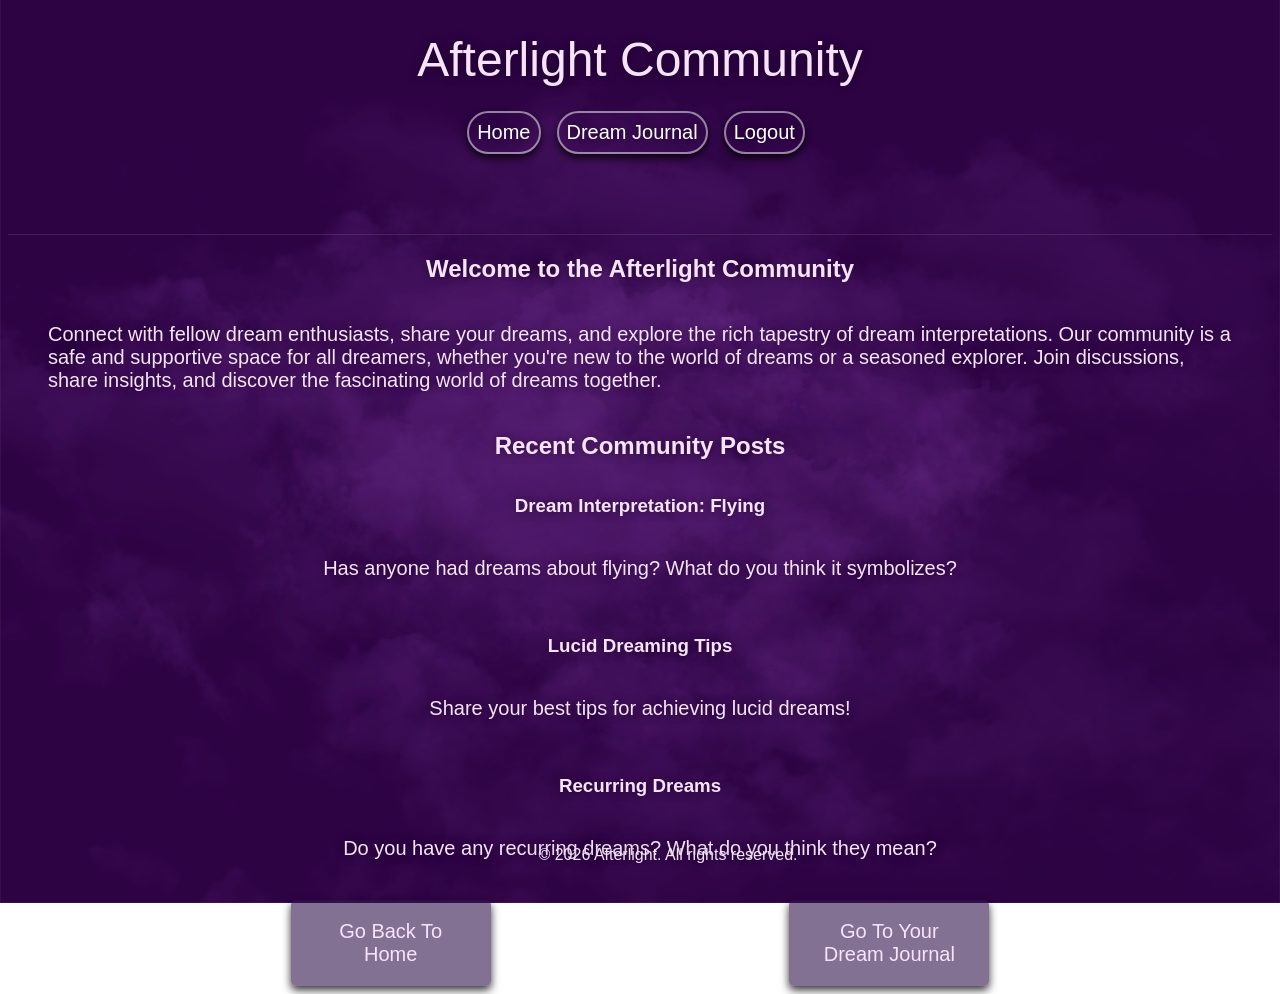
==== community-page.html @ e8e07919 "Changes to be committed: 	new file:   Assets/images/Logo2.png 	new file:   Assets/images/logo.png 	n" ====
<!DOCTYPE html>
<html lang="en">

<head>
    <meta charset="UTF-8">
    <meta name="viewport" content="width=device-width, initial-scale=1.0">
    <link rel="stylesheet" href="style.css">
    <title>Afterlight Community</title>
</head>

<body>
    <header>Afterlight Community
        <nav>
            <ul>
                <li><a href="user-page.html">Home</a></li>
                <li><a href="dream-journal.html">Dream Journal</a></li>
                <li><a href="index.html">Logout</a></li>
            </ul>
        </nav>
    </header>
    <main>
        <section id="communitySection">
            <h1>Welcome to the Afterlight Community</h1>
            <p class="community">Connect with fellow dream enthusiasts, share your dreams, and explore the rich tapestry
                of dream interpretations. Our community is a safe and supportive space for all dreamers, whether you're
                new to the world of dreams or a seasoned explorer. Join discussions, share insights, and discover the
                fascinating world of dreams together.</p>
        </section>
        <section id="communityPosts">
            <h2>Recent Community Posts</h2>
            <div class="entry">
                <h3>Dream Interpretation: Flying</h3>
                <p class="post">Has anyone had dreams about flying? What do you think it symbolizes?</p>
            </div>
            <div class="entry">
                <h3>Lucid Dreaming Tips</h3>
                <p class="post">Share your best tips for achieving lucid dreams!</p>
            </div>
            <div class="entry">
                <h3>Recurring Dreams</h3>
                <p class="post">Do you have any recurring dreams? What do you think they mean?</p>
            </div>
            <div class="buttonContainer">
                <button class="welcomeButton" onclick="window.location.href='user-page.html'"> Go Back To Home</button>
                <button class="welcomeButton" onclick="window.location.href='dream-journal.html'">Go To Your Dream
                    Journal</button>

            </div>
    </main>
    <footer>
        <p>&copy; 2026 Afterlight. All rights reserved.</p>
    </footer>
    <script src="script.js"></script>
</body>

</html>
---- style.css ----
body {
    background-image: url('Assets/images/BG.png');
    background-repeat: no-repeat;
    background-size: cover;
    background-position: center;
    background-attachment: fixed;
}

/* Header and primary navigation */

header {
    flex-direction: column;
    width: 100vw;
    max-width: 100%;
    box-sizing: border-box;
    display: flex;
    justify-content: center;
    padding: 1.5rem 1rem;
    border-bottom: 1px solid rgba(255, 255, 255, 0.1);
    font-family: Poppins, sans-serif;
    font-size: 3rem;
    color: #f8e2fc;
    text-shadow: 0 0 10px rgba(0, 0, 0, 0.5);
    text-align: center;
}

nav ul {
    list-style: none;
    display: flex;
    flex-wrap: wrap;
    justify-content: center;
    align-items: center;
    margin-top: 1rem;
    margin-right: 3rem;
}

nav ul li {
    margin: .5rem;
}

nav ul li a {
    color: rgb(255, 255, 255);
    text-decoration: none;
    padding: .5rem;
    font-size: 1.25rem;
    border: 2px solid rgba(255, 255, 255, 0.5);
    border-radius: 90px;
    box-shadow: 0 4px 8px rgba(0, 0, 0, 0.8);
}

nav ul li:hover {
    transform: scale(1.1);
    transition: 0.5s ease;
}

h1,
h2 {
    color: #f8e2fc;
    font-family: Poppins, sans-serif;
    text-shadow: 0 0 10px rgba(0, 0, 0, 0.5);
    align-items: center;
    display: flex;
    justify-content: center;
}

.intro,
.featureList,
.join,
.welcome,
.community,
.post {
    color: #f8e2fc;
    font-family: Inter, sans-serif;
    text-shadow: 0 0 10px rgba(0, 0, 0, 0.5);
    align-items: center;
    display: flex;
    justify-content: center;
    padding: 20px;
    font-size: 1.25rem;
    margin: 20px;
    list-style: none;
}

.communityPosts {
    display: flex;
    flex-direction: column;
    align-items: center;
    justify-content: center;
    gap: 20px;
}

h3 {
    color: #f8e2fc;
    font-family: Inter, sans-serif;
    text-shadow: 0 0 10px rgba(0, 0, 0, 0.5);
    align-items: center;
    display: flex;
    justify-content: center;
    padding-top: 15px;
}

a {
    justify-content: center;
    display: flex;
    text-decoration: none;
    color: #f8e2fc;
    font-size: 1.25rem;
    border: 2px solid rgba(255, 255, 255, 0.5);
    border-radius: 90px;
    padding: .5rem;
    box-shadow: 0 4px 8px rgba(0, 0, 0, 0.8);
}

.joinButton {
    display: flex;
    justify-self: center;
    width: 200px;
    background-color: rgba(49, 19, 76, 0.6);
    color: #f8e2fc;
    border: none;
    padding: 20px 20px;
    font-size: 1.25rem;
    border-radius: 5px;
    cursor: pointer;
    box-shadow: 0 4px 8px rgba(0, 0, 0, 0.8);
}

.buttonContainer {
    display: flex;
    justify-content: space-evenly;
    gap: 1rem;

}

.welcomeButton {
    display: flex;
    justify-self: center;
    width: 200px;
    background-color: rgba(49, 19, 76, 0.6);
    color: #f8e2fc;
    border: none;
    padding: 20px 20px;
    font-size: 1.25rem;
    border-radius: 5px;
    cursor: pointer;
    box-shadow: 0 4px 8px rgba(0, 0, 0, 0.8);
}

form {
    display: flex;
    flex-direction: column;
    align-items: center;
    justify-content: center;
    padding: 20px;
}

label {
    color: #f8e2fc;
    font-family: Inter, sans-serif;
    text-shadow: 0 0 10px rgba(0, 0, 0, 0.5);
    margin-bottom: 10px;
    margin-top: 10px;
}

#dreamTitle {
    background-color: rgba(49, 19, 76, 0.6);
    color: #f8e2fc;
    font-family: Inter, sans-serif;
    text-shadow: 0 0 10px rgba(0, 0, 0, 0.5);
    align-items: center;
    display: flex;
    justify-content: center;
    padding: 20px;
    font-size: 1.25rem;
}

textarea {
    background-color: rgba(49, 19, 76, 0.6);
    color: #f8e2fc;
    font-family: Inter, sans-serif;
    text-shadow: 0 0 10px rgba(0, 0, 0, 0.5);
    align-items: center;
    display: flex;
    justify-content: center;
    padding: 20px;
    font-size: 1.25rem;
    width: 100%;
    max-width: 500px;
    height: 200px;
}

input::placeholder {
    color: #ffffff;
}

textarea::placeholder {
    color: #ffffff;
}

input {
    background-color: rgba(140, 40, 200, 0.6);
    padding: 10px;
    margin-bottom: 20px;
    border: none;
    border-radius: 5px;
    width: 300px;
    box-shadow: 0 4px 8px rgba(0, 0, 0, 0.8);
}

button[type="submit"] {
    background-color: rgba(49, 19, 76, 0.6);
    color: #f8e2fc;
    border: none;
    padding: 20px 20px;
    font-size: 1.25rem;
    border-radius: 5px;
    cursor: pointer;
    box-shadow: 0 4px 8px rgba(0, 0, 0, 0.8);
}

button {
    background-color: rgba(49, 19, 76, 0.6);
    color: #f8e2fc;
    border: none;
    padding: 20px 20px;
    font-size: 1.25rem;
    border-radius: 5px;
    cursor: pointer;
    box-shadow: 0 4px 8px rgba(0, 0, 0, 0.8);
}

footer {
    text-align: center;
    padding: 20px;
    color: #f8e2fc;
    font-family: Inter, sans-serif;
    text-shadow: 0 0 10px rgba(0, 0, 0, 0.5);
    position: fixed;
    bottom: 0;
    width: 100%;

}


@media screen and (max-width: 600px) {

    header {
        flex-direction: column;
        align-items: center;
        text-align: center;
    }

    nav ul {
        flex-direction: column;
        align-items: center;
        text-align: center;
    }


    h1,
    h2,
    h3,
    .intro,
    .featureList,
    .join,
    .welcome,
    .community,
    .post {
        flex-direction: column;
        align-items: center;
        text-align: center;

    }

    .featureList li {
        flex-direction: column;
        align-items: center;
        text-align: center;
        margin-top: 1rem;
        justify-content: space-evenly;
        margin-bottom: 15px;
        padding: 15px;
    }

    footer {
        position: relative;
    }

    form {
        width: 100%;
        padding: 10px;
    }

    button {
        width: 100%;
        max-width: none;
    }

    textarea {
        display: flex;
        justify-content: center;
        padding: 10px;
        width: 90%;
        max-width: none;
    }
}
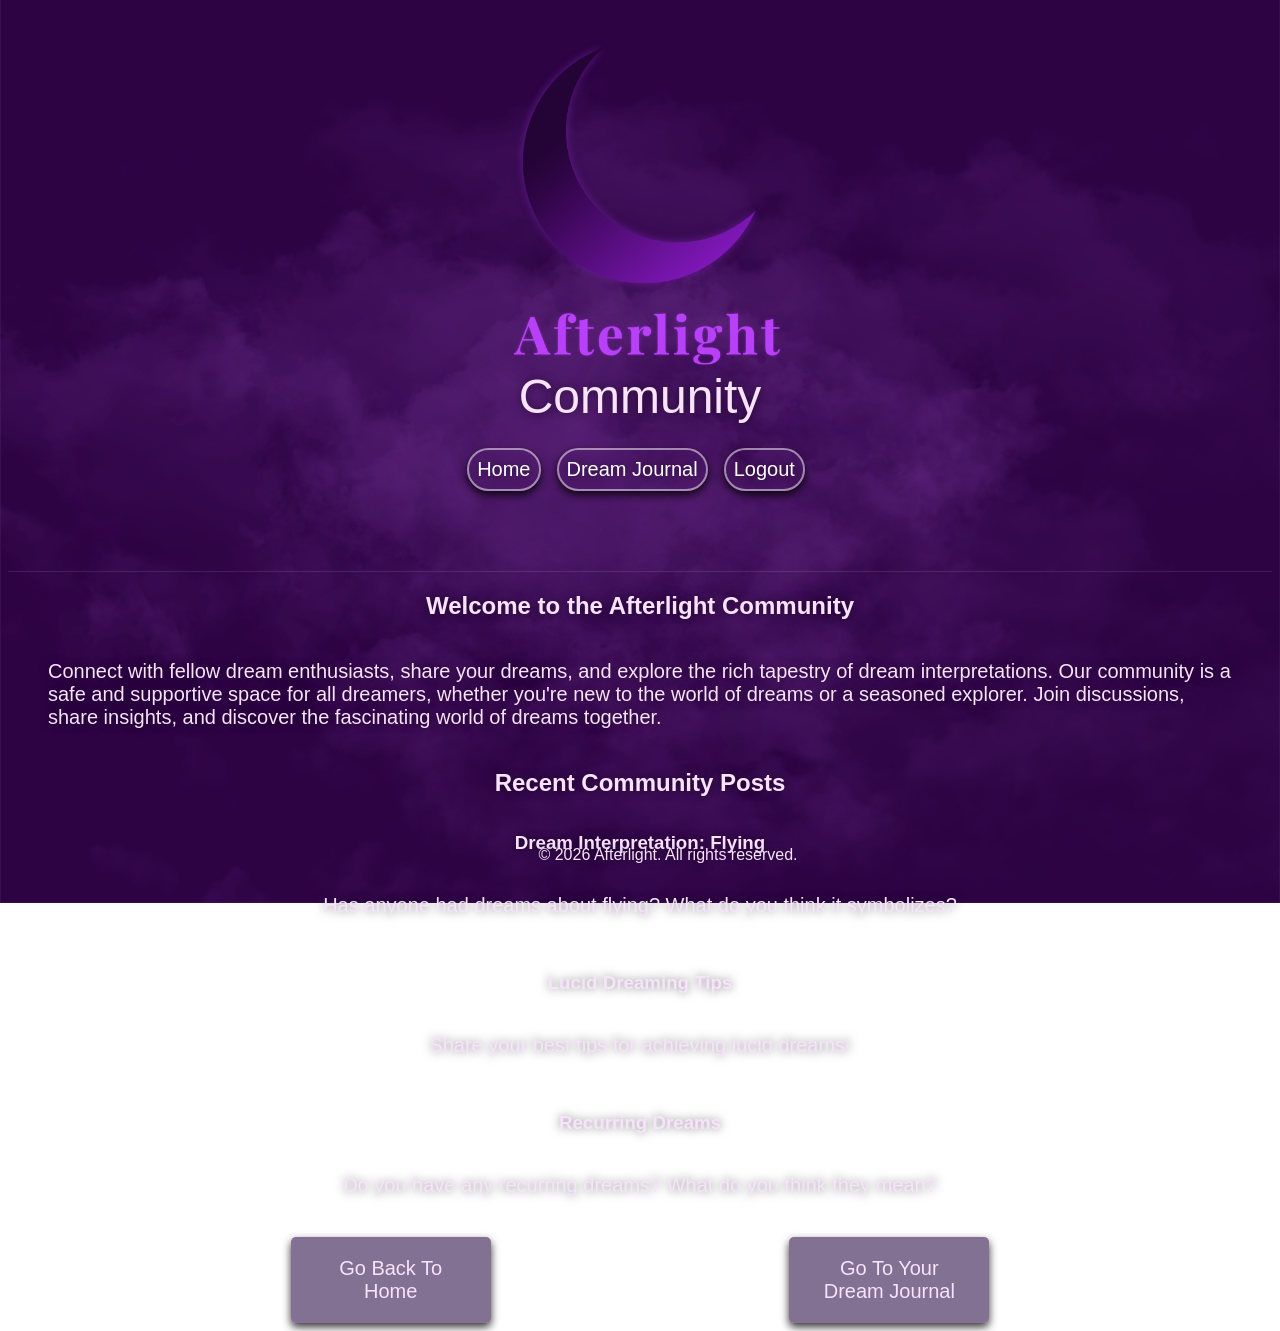
==== commit 636e9254: "Changes to be committed: 	modified:   community-page.html 	modified:   dream-journal.html 	modified:" ====
--- a/community-page.html
+++ b/community-page.html
@@ -9,7 +9,7 @@
 </head>
 
 <body>
-    <header>Afterlight Community
+    <header><span><img src="Assets\images\logo.png"></span>Community
         <nav>
             <ul>
                 <li><a href="user-page.html">Home</a></li>
--- a/style.css
+++ b/style.css
@@ -241,6 +241,17 @@
 
 }
 
+img {
+    width: 300px;
+    height: auto;
+
+}
+
+span {
+    display: flex;
+    justify-content: center;
+    align-items: center;
+}
 
 @media screen and (max-width: 600px) {
 
@@ -303,4 +314,10 @@
         width: 90%;
         max-width: none;
     }
+
+    span {
+        display: flex;
+        justify-content: center;
+        align-items: center;
+    }
 }
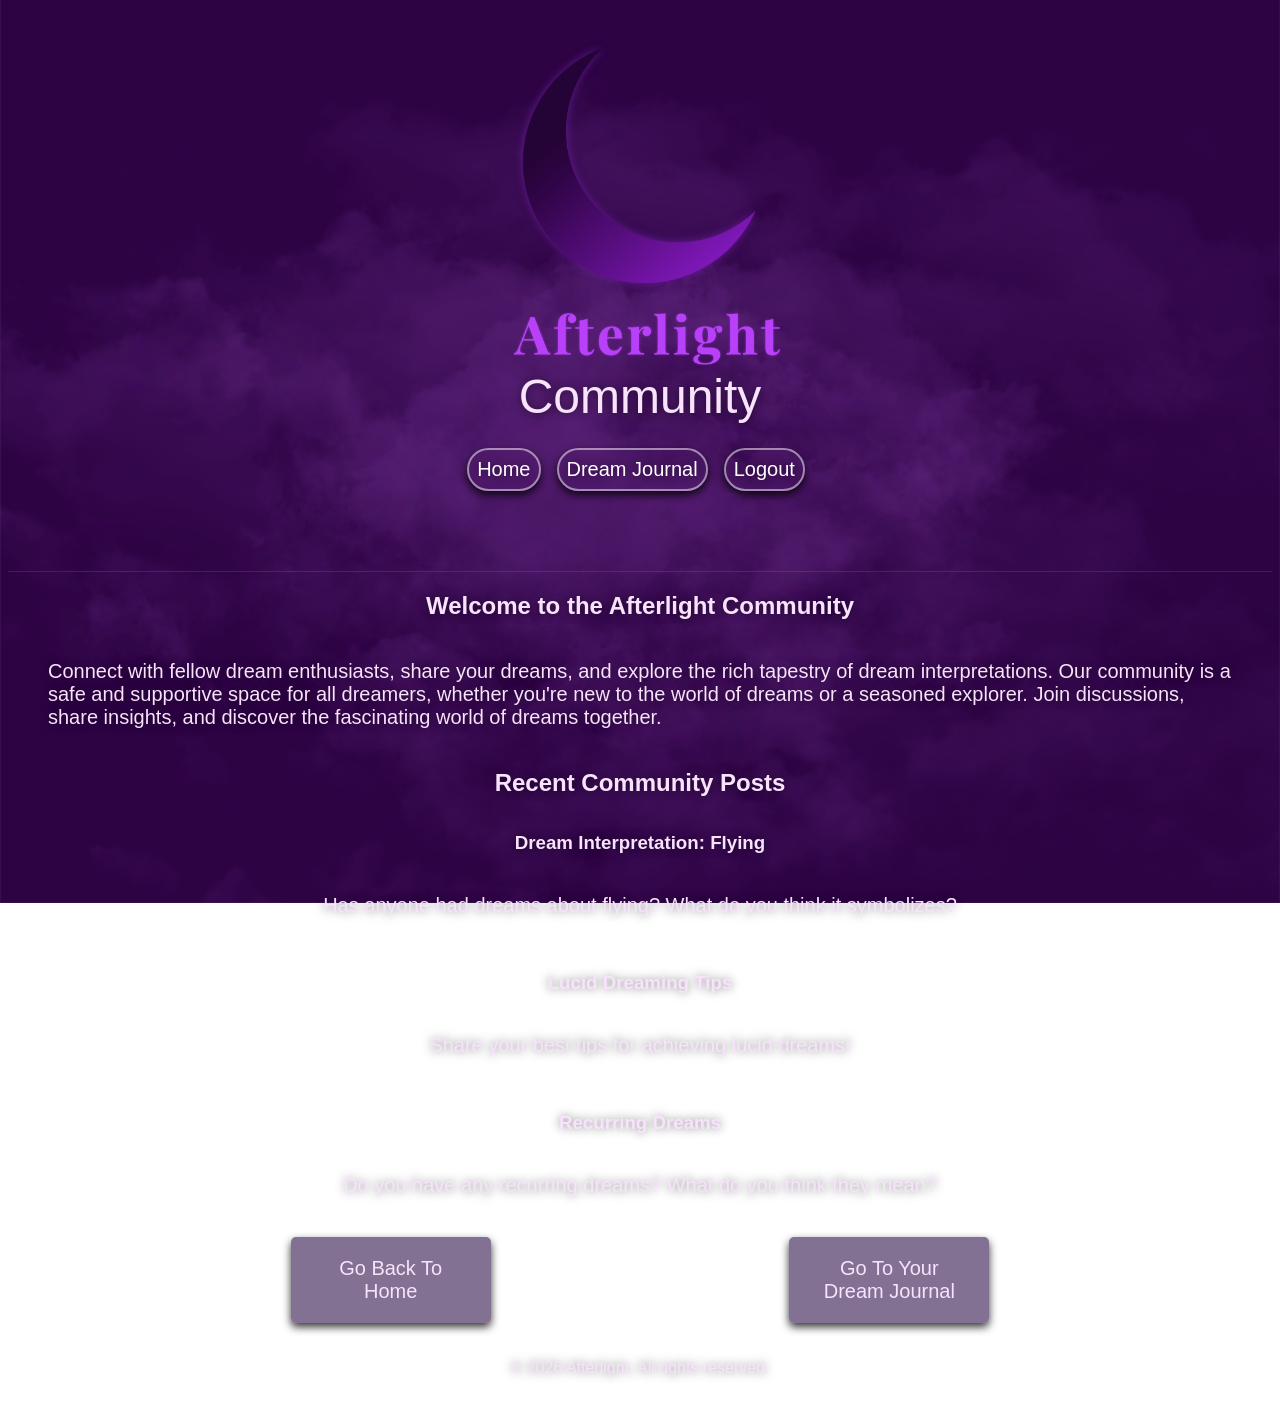
==== commit 08d44e90: "Changes to be committed: 	modified:   community-page.html 	modified:   dream-journal.html 	modified:" ====
--- a/community-page.html
+++ b/community-page.html
@@ -9,6 +9,7 @@
 </head>
 
 <body>
+    <!-- Header -->
     <header><span><img src="Assets\images\logo.png"></span>Community
         <nav>
             <ul>
@@ -18,7 +19,10 @@
             </ul>
         </nav>
     </header>
+
+    <!-- Main Content -->
     <main>
+        <!-- Community Intro -->
         <section id="communitySection">
             <h1>Welcome to the Afterlight Community</h1>
             <p class="community">Connect with fellow dream enthusiasts, share your dreams, and explore the rich tapestry
@@ -26,6 +30,8 @@
                 new to the world of dreams or a seasoned explorer. Join discussions, share insights, and discover the
                 fascinating world of dreams together.</p>
         </section>
+
+        <!-- Recent Community Posts -->
         <section id="communityPosts">
             <h2>Recent Community Posts</h2>
             <div class="entry">
@@ -47,9 +53,13 @@
 
             </div>
     </main>
+
+    <!-- Footer -->
     <footer>
         <p>&copy; 2026 Afterlight. All rights reserved.</p>
     </footer>
+
+    <!-- Scripts -->
     <script src="script.js"></script>
 </body>
 
--- a/style.css
+++ b/style.css
@@ -1,4 +1,12 @@
+/* Global Styles */
+html {
+    /* Enables smooth scrolling for in-page anchor links. */
+    scroll-behavior: smooth;
+}
+
+/* Background and overall layout */
 body {
+    /* Full-page fixed background image for an immersive look. */
     background-image: url('Assets/images/BG.png');
     background-repeat: no-repeat;
     background-size: cover;
@@ -6,10 +14,12 @@
     background-attachment: fixed;
 }
 
-/* Header and primary navigation */
+/* Header */
 
 header {
+    /* Stacks title and nav vertically in the header area. */
     flex-direction: column;
+    /* Keeps header spanning viewport width without overflow. */
     width: 100vw;
     max-width: 100%;
     box-sizing: border-box;
@@ -24,7 +34,9 @@
     text-align: center;
 }
 
+/* Navigation */
 nav ul {
+    /* Horizontal nav that wraps on smaller widths. */
     list-style: none;
     display: flex;
     flex-wrap: wrap;
@@ -35,10 +47,12 @@
 }
 
 nav ul li {
+    /* Space between nav items. */
     margin: .5rem;
 }
 
 nav ul li a {
+    /* Pill-style nav links with subtle border and shadow. */
     color: rgb(255, 255, 255);
     text-decoration: none;
     padding: .5rem;
@@ -49,12 +63,15 @@
 }
 
 nav ul li:hover {
+    /* Slight enlargement on hover for feedback. */
     transform: scale(1.1);
     transition: 0.5s ease;
 }
 
+/* Main Content */
 h1,
 h2 {
+    /* Shared heading style and centered alignment. */
     color: #f8e2fc;
     font-family: Poppins, sans-serif;
     text-shadow: 0 0 10px rgba(0, 0, 0, 0.5);
@@ -69,6 +86,7 @@
 .welcome,
 .community,
 .post {
+    /* Shared body-text styling for primary content sections. */
     color: #f8e2fc;
     font-family: Inter, sans-serif;
     text-shadow: 0 0 10px rgba(0, 0, 0, 0.5);
@@ -82,6 +100,7 @@
 }
 
 .communityPosts {
+    /* Vertical stack for community posts with consistent spacing. */
     display: flex;
     flex-direction: column;
     align-items: center;
@@ -90,6 +109,7 @@
 }
 
 h3 {
+    /* Subheading style matching the site palette. */
     color: #f8e2fc;
     font-family: Inter, sans-serif;
     text-shadow: 0 0 10px rgba(0, 0, 0, 0.5);
@@ -100,6 +120,7 @@
 }
 
 a {
+    /* Global anchor style used as bordered action links. */
     justify-content: center;
     display: flex;
     text-decoration: none;
@@ -111,7 +132,9 @@
     box-shadow: 0 4px 8px rgba(0, 0, 0, 0.8);
 }
 
+/* Buttons */
 .joinButton {
+    /* Primary join call-to-action button. */
     display: flex;
     justify-self: center;
     width: 200px;
@@ -126,6 +149,7 @@
 }
 
 .buttonContainer {
+    /* Evenly spaced button row container. */
     display: flex;
     justify-content: space-evenly;
     gap: 1rem;
@@ -133,6 +157,7 @@
 }
 
 .welcomeButton {
+    /* Secondary welcome page call-to-action button. */
     display: flex;
     justify-self: center;
     width: 200px;
@@ -146,7 +171,9 @@
     box-shadow: 0 4px 8px rgba(0, 0, 0, 0.8);
 }
 
+/* Forms */
 form {
+    /* Centers form controls in a vertical flow. */
     display: flex;
     flex-direction: column;
     align-items: center;
@@ -155,6 +182,7 @@
 }
 
 label {
+    /* Readable labels with spacing around inputs. */
     color: #f8e2fc;
     font-family: Inter, sans-serif;
     text-shadow: 0 0 10px rgba(0, 0, 0, 0.5);
@@ -163,6 +191,7 @@
 }
 
 #dreamTitle {
+    /* Styled title input for dream entries. */
     background-color: rgba(49, 19, 76, 0.6);
     color: #f8e2fc;
     font-family: Inter, sans-serif;
@@ -175,6 +204,7 @@
 }
 
 textarea {
+    /* Main dream content field with responsive max width. */
     background-color: rgba(49, 19, 76, 0.6);
     color: #f8e2fc;
     font-family: Inter, sans-serif;
@@ -190,14 +220,17 @@
 }
 
 input::placeholder {
+    /* Keeps input placeholder text high-contrast. */
     color: #ffffff;
 }
 
 textarea::placeholder {
+    /* Keeps textarea placeholder text high-contrast. */
     color: #ffffff;
 }
 
 input {
+    /* Base input style for text-like controls. */
     background-color: rgba(140, 40, 200, 0.6);
     padding: 10px;
     margin-bottom: 20px;
@@ -208,6 +241,7 @@
 }
 
 button[type="submit"] {
+    /* Submit-specific button style in forms. */
     background-color: rgba(49, 19, 76, 0.6);
     color: #f8e2fc;
     border: none;
@@ -219,6 +253,7 @@
 }
 
 button {
+    /* Generic button fallback style. */
     background-color: rgba(49, 19, 76, 0.6);
     color: #f8e2fc;
     border: none;
@@ -229,39 +264,64 @@
     box-shadow: 0 4px 8px rgba(0, 0, 0, 0.8);
 }
 
+#dreamList {
+    /* Removes bullets and applies shared list typography. */
+    list-style: none;
+    padding: 0;
+    margin: 0;
+    color: #f8e2fc;
+    font-family: Inter, sans-serif;
+}
+
+#dreamList li {
+    /* Individual saved dream entry card. */
+    padding: 10px;
+    margin: 10px 0;
+    background-color: rgba(140, 40, 200, 0.3);
+    border-radius: 5px;
+}
+
+#dreamList li:hover {
+    /* Darkens card slightly on hover. */
+    background-color: rgba(140, 40, 200, 0.6);
+}
+
+
 footer {
+    /* Centered footer text treatment. */
     text-align: center;
     padding: 20px;
     color: #f8e2fc;
     font-family: Inter, sans-serif;
     text-shadow: 0 0 10px rgba(0, 0, 0, 0.5);
-    position: fixed;
-    bottom: 0;
-    width: 100%;
-
 }
 
 img {
+    /* Default image sizing across pages. */
     width: 300px;
     height: auto;
 
 }
 
 span {
+    /* Utility centering for inline wrapper content. */
     display: flex;
     justify-content: center;
     align-items: center;
 }
 
 @media screen and (max-width: 600px) {
+    /* Mobile layout adjustments for small screens. */
 
     header {
+        /* Keeps header content centered on mobile. */
         flex-direction: column;
         align-items: center;
         text-align: center;
     }
 
     nav ul {
+        /* Stacks nav links vertically on mobile. */
         flex-direction: column;
         align-items: center;
         text-align: center;
@@ -277,6 +337,7 @@
     .welcome,
     .community,
     .post {
+        /* Centers and stacks key text sections on mobile. */
         flex-direction: column;
         align-items: center;
         text-align: center;
@@ -284,6 +345,7 @@
     }
 
     .featureList li {
+        /* Improves spacing/readability for feature bullets on mobile. */
         flex-direction: column;
         align-items: center;
         text-align: center;
@@ -294,20 +356,24 @@
     }
 
     footer {
+        /* Preserves natural document flow in mobile layout. */
         position: relative;
     }
 
     form {
+        /* Allows form to use full available width on mobile. */
         width: 100%;
         padding: 10px;
     }
 
     button {
+        /* Makes buttons easier to tap on small screens. */
         width: 100%;
         max-width: none;
     }
 
     textarea {
+        /* Expands textarea width while keeping side breathing room. */
         display: flex;
         justify-content: center;
         padding: 10px;
@@ -316,8 +382,14 @@
     }
 
     span {
+        /* Maintains centered utility alignment on mobile. */
         display: flex;
         justify-content: center;
         align-items: center;
     }
+
+    .joinButton {
+        /* Keeps join button centered in mobile flow. */
+        justify-self: center;
+    }
 }
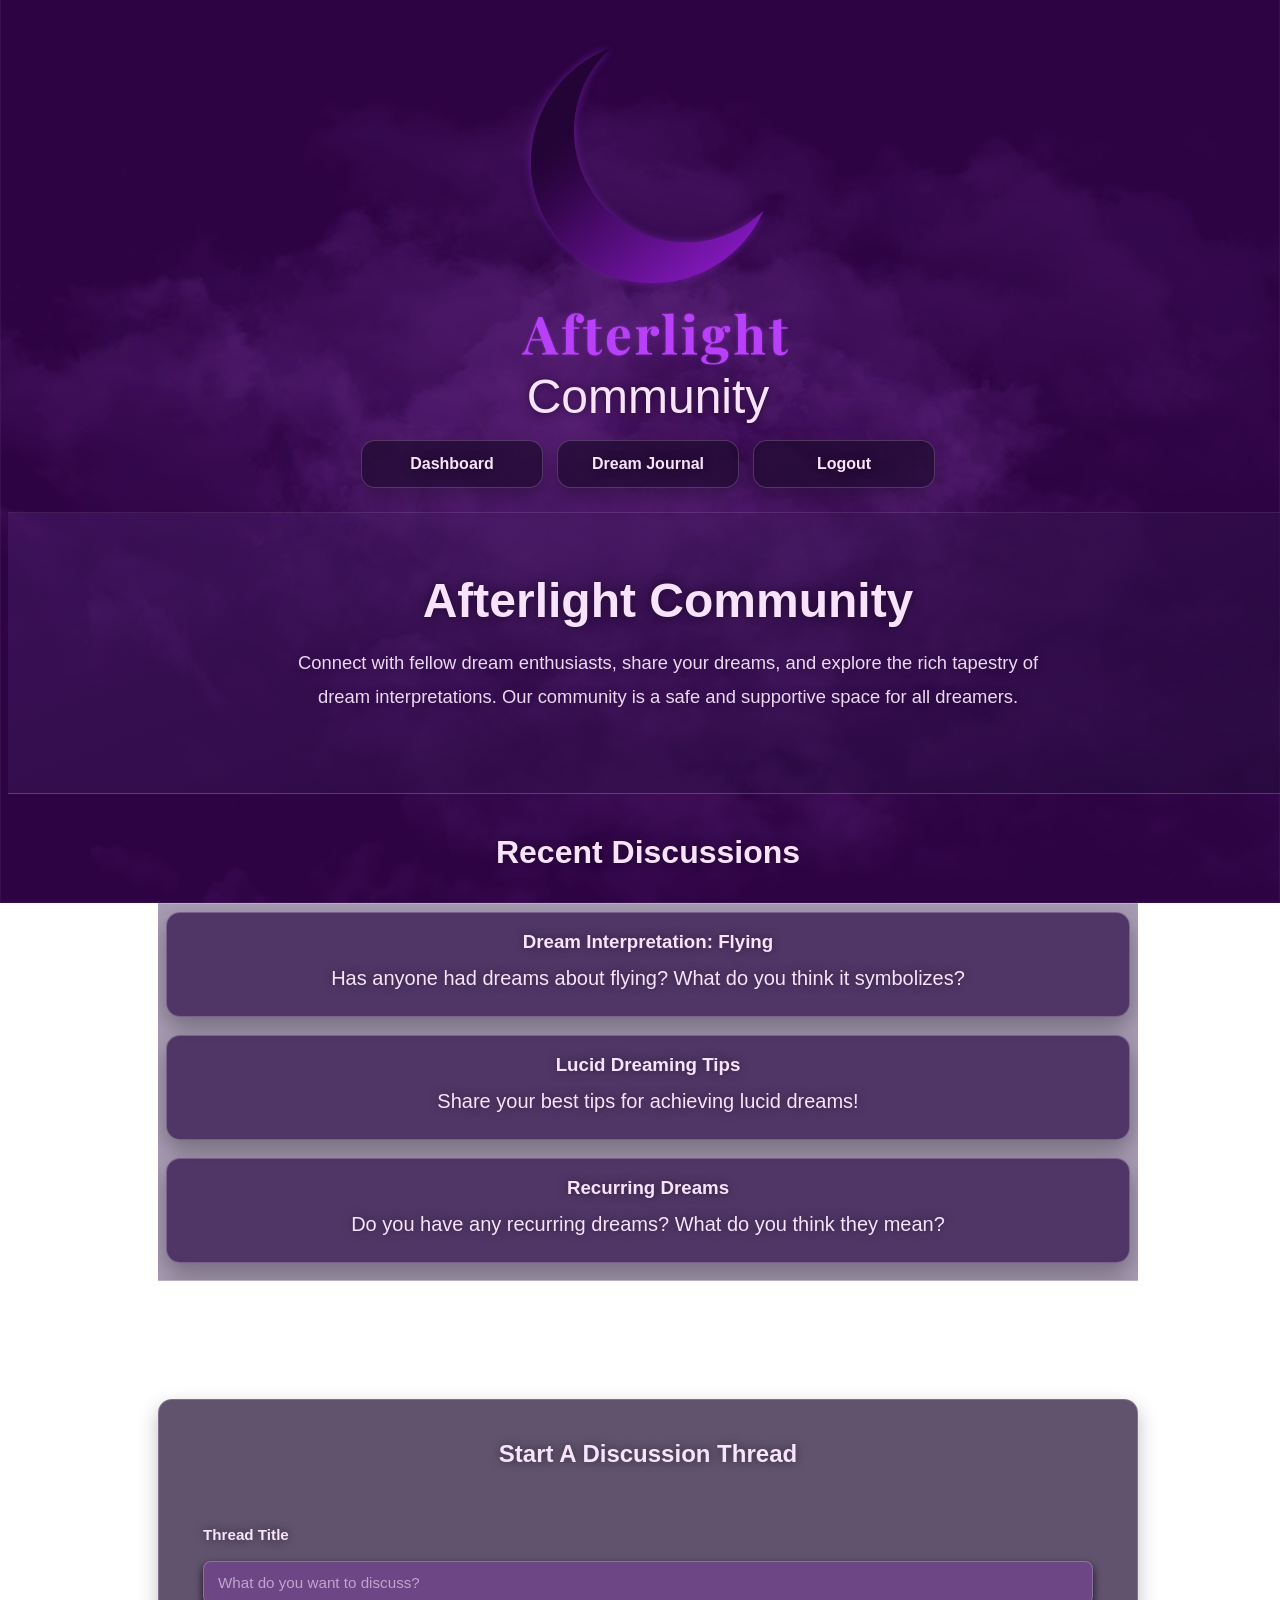
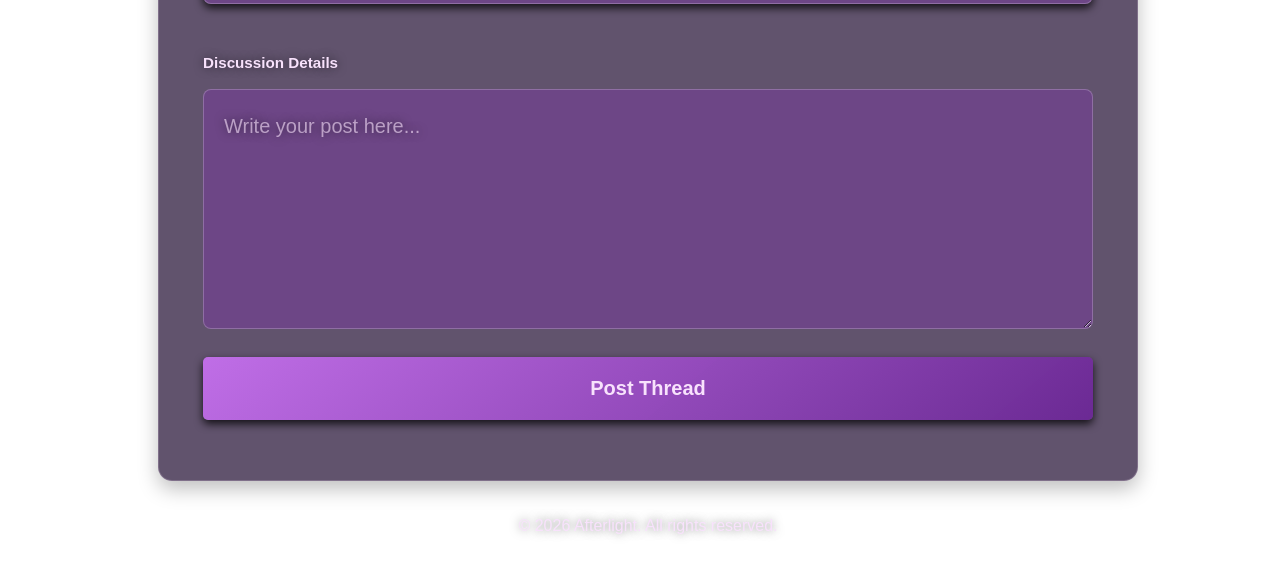
==== commit 83de376d: "Changes to be committed: 	modified:   community-page.html 	modified:   dream-journal.html 	modified:" ====
--- a/community-page.html
+++ b/community-page.html
@@ -5,15 +5,15 @@
     <meta charset="UTF-8">
     <meta name="viewport" content="width=device-width, initial-scale=1.0">
     <link rel="stylesheet" href="style.css">
-    <title>Afterlight Community</title>
+    <title>Community - Afterlight</title>
 </head>
 
-<body>
+<body class="communityPage">
     <!-- Header -->
     <header><span><img src="Assets\images\logo.png"></span>Community
         <nav>
             <ul>
-                <li><a href="user-page.html">Home</a></li>
+                <li><a href="user-page.html">Dashboard</a></li>
                 <li><a href="dream-journal.html">Dream Journal</a></li>
                 <li><a href="index.html">Logout</a></li>
             </ul>
@@ -21,37 +21,103 @@
     </header>
 
     <!-- Main Content -->
-    <main>
+    <main class="communityPage">
         <!-- Community Intro -->
-        <section id="communitySection">
-            <h1>Welcome to the Afterlight Community</h1>
-            <p class="community">Connect with fellow dream enthusiasts, share your dreams, and explore the rich tapestry
-                of dream interpretations. Our community is a safe and supportive space for all dreamers, whether you're
-                new to the world of dreams or a seasoned explorer. Join discussions, share insights, and discover the
-                fascinating world of dreams together.</p>
+        <section id="communitySection" class="communityHero">
+            <div class="communityContent">
+                <h1>Afterlight Community</h1>
+                <p class="communityLead">Connect with fellow dream enthusiasts, share your dreams, and explore the rich
+                    tapestry of dream interpretations. Our community is a safe and supportive space for all dreamers.
+                </p>
+            </div>
         </section>
 
         <!-- Recent Community Posts -->
-        <section id="communityPosts">
-            <h2>Recent Community Posts</h2>
-            <div class="entry">
-                <h3>Dream Interpretation: Flying</h3>
-                <p class="post">Has anyone had dreams about flying? What do you think it symbolizes?</p>
+        <section id="communityPosts" class="communityFeed">
+            <h2>Recent Discussions</h2>
+            <div class="communityTicker" aria-label="Recent community posts ticker">
+                <div class="communityTrack">
+                    <div class="entry">
+                        <h3>Dream Interpretation: Flying</h3>
+                        <p class="post">Has anyone had dreams about flying? What do you think it symbolizes?</p>
+                    </div>
+                    <div class="entry">
+                        <h3>Lucid Dreaming Tips</h3>
+                        <p class="post">Share your best tips for achieving lucid dreams!</p>
+                    </div>
+                    <div class="entry">
+                        <h3>Recurring Dreams</h3>
+                        <p class="post">Do you have any recurring dreams? What do you think they mean?</p>
+                    </div>
+                    <div class="entry">
+                        <h3>Nightmare Patterns</h3>
+                        <p class="post">I keep dreaming about missing a train before big deadlines. Anyone else get
+                            this?</p>
+                    </div>
+                    <div class="entry">
+                        <h3>Dream Symbol: Ocean</h3>
+                        <p class="post">What does it mean when the ocean is calm in one dream and stormy in the next?
+                        </p>
+                    </div>
+                    <div class="entry">
+                        <h3>Best Bedtime Routine</h3>
+                        <p class="post">Reading for 20 minutes before sleep has made my dreams way more vivid lately.
+                        </p>
+                    </div>
+
+                    <div class="entry" aria-hidden="true">
+                        <h3>Dream Interpretation: Flying</h3>
+                        <p class="post">Has anyone had dreams about flying? What do you think it symbolizes?</p>
+                    </div>
+                    <div class="entry" aria-hidden="true">
+                        <h3>Lucid Dreaming Tips</h3>
+                        <p class="post">Share your best tips for achieving lucid dreams!</p>
+                    </div>
+                    <div class="entry" aria-hidden="true">
+                        <h3>Recurring Dreams</h3>
+                        <p class="post">Do you have any recurring dreams? What do you think they mean?</p>
+                    </div>
+                    <div class="entry" aria-hidden="true">
+                        <h3>Nightmare Patterns</h3>
+                        <p class="post">I keep dreaming about missing a train before big deadlines. Anyone else get
+                            this?</p>
+                    </div>
+                    <div class="entry" aria-hidden="true">
+                        <h3>Dream Symbol: Ocean</h3>
+                        <p class="post">What does it mean when the ocean is calm in one dream and stormy in the next?
+                        </p>
+                    </div>
+                    <div class="entry" aria-hidden="true">
+                        <h3>Best Bedtime Routine</h3>
+                        <p class="post">Reading for 20 minutes before sleep has made my dreams way more vivid lately.
+                        </p>
+                    </div>
+                </div>
             </div>
-            <div class="entry">
-                <h3>Lucid Dreaming Tips</h3>
-                <p class="post">Share your best tips for achieving lucid dreams!</p>
+        </section>
+
+        <section id="threadComposer">
+            <div class="formWrapper">
+                <h2>Start A Discussion Thread</h2>
+                <form id="communityThreadForm" class="dreamForm">
+                    <div class="formGroup">
+                        <label for="threadTitle">Thread Title</label>
+                        <input type="text" id="threadTitle" name="threadTitle" required
+                            placeholder="What do you want to discuss?">
+                    </div>
+
+                    <div class="formGroup">
+                        <label for="threadBody">Discussion Details</label>
+                        <textarea id="threadBody" name="threadBody" rows="6" required
+                            placeholder="Write your post here..."></textarea>
+                    </div>
+
+                    <div class="formActions">
+                        <button type="submit" class="submitButton">Post Thread</button>
+                    </div>
+                </form>
             </div>
-            <div class="entry">
-                <h3>Recurring Dreams</h3>
-                <p class="post">Do you have any recurring dreams? What do you think they mean?</p>
-            </div>
-            <div class="buttonContainer">
-                <button class="welcomeButton" onclick="window.location.href='user-page.html'"> Go Back To Home</button>
-                <button class="welcomeButton" onclick="window.location.href='dream-journal.html'">Go To Your Dream
-                    Journal</button>
-
-            </div>
+        </section>
     </main>
 
     <!-- Footer -->
--- a/style.css
+++ b/style.css
@@ -15,12 +15,11 @@
 }
 
 /* Header */
-
 header {
     /* Stacks title and nav vertically in the header area. */
     flex-direction: column;
     /* Keeps header spanning viewport width without overflow. */
-    width: 100vw;
+    width: 100%;
     max-width: 100%;
     box-sizing: border-box;
     display: flex;
@@ -32,6 +31,15 @@
     color: #f8e2fc;
     text-shadow: 0 0 10px rgba(0, 0, 0, 0.5);
     text-align: center;
+}
+
+.pageTitle {
+    /* Explicit title wrapper keeps page title perfectly centered under logo. */
+    display: block;
+    width: 100%;
+    margin-top: 0.2rem;
+    text-align: center;
+    line-height: 1.1;
 }
 
 /* Navigation */
@@ -42,30 +50,46 @@
     flex-wrap: wrap;
     justify-content: center;
     align-items: center;
-    margin-top: 1rem;
-    margin-right: 3rem;
+    gap: 14px;
+    margin: 1rem 0 0;
+    padding: 0;
 }
 
 nav ul li {
-    /* Space between nav items. */
-    margin: .5rem;
+    /* Keeps each nav card separate. */
+    margin: 0;
 }
 
 nav ul li a {
-    /* Pill-style nav links with subtle border and shadow. */
-    color: rgb(255, 255, 255);
+    /* Card-style nav links to match dashboard action cards. */
+    display: block;
+    min-width: 140px;
+    padding: 14px 20px;
+    color: #f8e2fc;
     text-decoration: none;
-    padding: .5rem;
-    font-size: 1.25rem;
-    border: 2px solid rgba(255, 255, 255, 0.5);
-    border-radius: 90px;
-    box-shadow: 0 4px 8px rgba(0, 0, 0, 0.8);
-}
-
-nav ul li:hover {
-    /* Slight enlargement on hover for feedback. */
-    transform: scale(1.1);
-    transition: 0.5s ease;
+    font-size: 1rem;
+    font-weight: 600;
+    font-family: Poppins, sans-serif;
+    text-align: center;
+    border: 1px solid rgba(248, 226, 252, 0.2);
+    border-radius: 14px;
+    background: rgba(30, 10, 47, 0.72);
+    box-shadow: 0 8px 20px rgba(0, 0, 0, 0.25);
+    transition: transform 0.2s ease, box-shadow 0.2s ease, border-color 0.2s ease, background 0.2s ease;
+}
+
+nav ul li a:hover {
+    /* Lifted hover state to echo dashboard cards. */
+    transform: translateY(-4px);
+    border-color: rgba(248, 226, 252, 0.35);
+    background: linear-gradient(160deg, rgba(49, 19, 76, 0.92), rgba(30, 10, 47, 0.96));
+    box-shadow: 0 12px 32px rgba(109, 42, 151, 0.3);
+}
+
+nav ul li a:focus-visible {
+    /* Keyboard focus for nav cards. */
+    outline: 2px solid #ca74f3;
+    outline-offset: 2px;
 }
 
 /* Main Content */
@@ -79,6 +103,7 @@
     display: flex;
     justify-content: center;
 }
+
 
 .intro,
 .featureList,
@@ -99,6 +124,1205 @@
     list-style: none;
 }
 
+/* Login page */
+.loginPage #loginSection {
+    /* Centers login content and constrains line lengths. */
+    width: min(94vw, 1120px);
+    margin: 24px auto 46px;
+}
+
+.loginPage .authLayout {
+    /* Creates a two-panel hero login layout. */
+    display: grid;
+    grid-template-columns: 1.15fr 1fr;
+    gap: 18px;
+    align-items: stretch;
+}
+
+.loginPage .authPromo,
+.loginPage .authCard {
+    /* Shared panel treatment for login content blocks. */
+    border: 1px solid rgba(248, 226, 252, 0.28);
+    border-radius: 16px;
+    box-shadow: 0 14px 30px rgba(0, 0, 0, 0.34);
+}
+
+.loginPage .authPromo {
+    /* Intro panel with supporting feature bullets. */
+    padding: 28px 24px;
+    background: linear-gradient(160deg, rgba(76, 32, 110, 0.78), rgba(34, 11, 55, 0.8));
+}
+
+.loginPage .authPromo h2 {
+    /* Gives the left-panel heading stronger presence. */
+    justify-content: flex-start;
+    align-items: flex-start;
+    text-align: left;
+    margin: 0 0 10px;
+}
+
+.loginPage .authLead {
+    /* Intro paragraph beneath promo heading. */
+    margin: 0 0 16px;
+    color: #f8e2fc;
+    font-family: Inter, sans-serif;
+    font-size: 1.05rem;
+    line-height: 1.6;
+    text-shadow: 0 0 10px rgba(0, 0, 0, 0.4);
+}
+
+.loginPage .authBenefits {
+    /* Checklist-style value propositions. */
+    margin: 0;
+    padding-left: 18px;
+    color: #f8e2fc;
+    font-family: Inter, sans-serif;
+    line-height: 1.7;
+}
+
+.loginPage .authCard {
+    /* Primary authentication card. */
+    padding: 24px 22px;
+    background: rgba(30, 10, 47, 0.82);
+}
+
+.loginPage .authCard h3 {
+    /* Headline for login card. */
+    margin: 0;
+    padding: 0;
+}
+
+.loginPage .authSubhead {
+    /* Secondary prompt text in auth card. */
+    margin: 8px 0 14px;
+    text-align: center;
+    color: rgba(248, 226, 252, 0.86);
+    font-family: Inter, sans-serif;
+}
+
+.loginPage #loginForm {
+    /* Stacks login fields with consistent spacing. */
+    gap: 8px;
+    padding: 8px 0 0;
+}
+
+.loginPage #loginForm input[type="email"],
+.loginPage #loginForm input[type="password"] {
+    /* Improves readability and tap targets in auth inputs. */
+    width: min(100%, 420px);
+    background: rgba(140, 40, 200, 0.32);
+    color: #f8e2fc;
+}
+
+.loginPage #loginForm input[type="email"]::placeholder,
+.loginPage #loginForm input[type="password"]::placeholder {
+    /* Soft placeholder color to reduce visual noise. */
+    color: rgba(248, 226, 252, 0.72);
+}
+
+.loginPage .authRow {
+    /* Holds remember-me and forgot-password controls. */
+    width: min(100%, 420px);
+    display: flex;
+    justify-content: space-between;
+    align-items: center;
+    margin: 4px 0 8px;
+}
+
+.loginPage .rememberMe {
+    /* Inline checkbox label style. */
+    display: flex;
+    align-items: center;
+    gap: 8px;
+    margin: 0;
+    font-size: 0.95rem;
+}
+
+.loginPage .rememberMe input {
+    /* Keeps checkbox sizing natural while using shared input rules elsewhere. */
+    width: auto;
+    margin: 0;
+    box-shadow: none;
+}
+
+.loginPage .textLink {
+    /* Converts utility links away from pill-button anchor style. */
+    display: inline;
+    padding: 0;
+    border: none;
+    box-shadow: none;
+    border-radius: 0;
+    color: #f5c9ff;
+    font-size: 0.95rem;
+    text-decoration: underline;
+}
+
+.loginPage .textLink:hover {
+    /* Slight color lift for utility link hover. */
+    color: #ffe9ff;
+}
+
+.loginPage #loginForm button[type="submit"] {
+    /* Makes primary auth CTA feel prominent and modern. */
+    width: min(100%, 420px);
+    background: linear-gradient(140deg, rgba(202, 116, 243, 0.92), rgba(109, 42, 151, 0.95));
+}
+
+.loginPage .authFootnote {
+    /* Bottom helper text for account creation prompt. */
+    text-align: center;
+    color: rgba(248, 226, 252, 0.9);
+    font-family: Inter, sans-serif;
+    margin: 14px 0 0;
+}
+
+/* Sign-up page */
+.signUpPage #signUpSection {
+    /* Centers sign-up content and aligns with login page width. */
+    width: min(94vw, 1120px);
+    margin: 24px auto 46px;
+}
+
+.signUpPage .authLayout {
+    /* Mirrors polished two-panel auth structure. */
+    display: grid;
+    grid-template-columns: 1.15fr 1fr;
+    gap: 18px;
+    align-items: stretch;
+}
+
+.signUpPage .authPromo,
+.signUpPage .authCard {
+    /* Shared panel treatment for sign-up blocks. */
+    border: 1px solid rgba(248, 226, 252, 0.28);
+    border-radius: 16px;
+    box-shadow: 0 14px 30px rgba(0, 0, 0, 0.34);
+}
+
+.signUpPage .authPromo {
+    /* Intro panel with value highlights. */
+    padding: 28px 24px;
+    background: linear-gradient(160deg, rgba(76, 32, 110, 0.78), rgba(34, 11, 55, 0.8));
+}
+
+.signUpPage .authPromo h2 {
+    /* Left-aligns heading for stronger layout contrast. */
+    justify-content: flex-start;
+    align-items: flex-start;
+    text-align: left;
+    margin: 0 0 10px;
+}
+
+.signUpPage .authLead {
+    /* Intro paragraph under sign-up heading. */
+    margin: 0 0 16px;
+    color: #f8e2fc;
+    font-family: Inter, sans-serif;
+    font-size: 1.05rem;
+    line-height: 1.6;
+    text-shadow: 0 0 10px rgba(0, 0, 0, 0.4);
+}
+
+.signUpPage .authBenefits {
+    /* Benefit list styling for sign-up panel. */
+    margin: 0;
+    padding-left: 18px;
+    color: #f8e2fc;
+    font-family: Inter, sans-serif;
+    line-height: 1.7;
+}
+
+.signUpPage .authCard {
+    /* Main account creation card. */
+    padding: 24px 22px;
+    background: rgba(30, 10, 47, 0.82);
+}
+
+.signUpPage .authCard h3 {
+    /* Sign-up card heading style. */
+    margin: 0;
+    padding: 0;
+}
+
+.signUpPage .authSubhead {
+    /* Secondary sign-up card prompt. */
+    margin: 8px 0 14px;
+    text-align: center;
+    color: rgba(248, 226, 252, 0.86);
+    font-family: Inter, sans-serif;
+}
+
+.signUpPage #signUpForm {
+    /* Stacks sign-up fields with breathing room. */
+    gap: 8px;
+    padding: 8px 0 0;
+}
+
+.signUpPage #signUpForm input[type="text"],
+.signUpPage #signUpForm input[type="email"],
+.signUpPage #signUpForm input[type="password"] {
+    /* Enhanced sign-up input treatment. */
+    width: min(100%, 420px);
+    background: rgba(140, 40, 200, 0.32);
+    color: #f8e2fc;
+}
+
+.signUpPage #signUpForm input[type="text"]::placeholder,
+.signUpPage #signUpForm input[type="email"]::placeholder,
+.signUpPage #signUpForm input[type="password"]::placeholder {
+    /* Soft placeholders for reduced visual clutter. */
+    color: rgba(248, 226, 252, 0.72);
+}
+
+.signUpPage #signUpForm button[type="submit"] {
+    /* Primary sign-up CTA style. */
+    width: min(100%, 420px);
+    background: linear-gradient(140deg, rgba(202, 116, 243, 0.92), rgba(109, 42, 151, 0.95));
+}
+
+.signUpPage .authFootnote {
+    /* Helper text linking back to login. */
+    text-align: center;
+    color: rgba(248, 226, 252, 0.9);
+    font-family: Inter, sans-serif;
+    margin: 14px 0 0;
+}
+
+.signUpPage .textLink {
+    /* Plain-text utility link style for auth pages. */
+    display: inline;
+    padding: 0;
+    border: none;
+    box-shadow: none;
+    border-radius: 0;
+    color: #f5c9ff;
+    font-size: 0.95rem;
+    text-decoration: underline;
+}
+
+.signUpPage .textLink:hover {
+    /* Hover color lift for auth utility links. */
+    color: #ffe9ff;
+}
+
+/* Index page */
+.indexPage {
+    width: 100%;
+    max-width: 100%;
+    display: flex;
+    flex-direction: column;
+    align-items: center;
+}
+
+#introSection,
+#featuresSection {
+    width: 100%;
+}
+
+.heroIntro {
+    /* Hero section with gradient background and generous spacing. */
+    width: 100%;
+    padding: 60px 20px 80px;
+    background: linear-gradient(160deg, rgba(76, 32, 110, 0.45), rgba(34, 11, 55, 0.48));
+    border-bottom: 1px solid rgba(248, 226, 252, 0.2);
+}
+
+.heroContent {
+    /* Centers and constrains hero text for readability. */
+    max-width: 760px;
+    margin: 0 auto;
+    text-align: center;
+}
+
+.heroContent h1 {
+    /* Large, welcoming hero heading. */
+    margin: 0 0 18px;
+    font-size: 3rem;
+    color: #f8e2fc;
+    font-family: Poppins, sans-serif;
+    font-weight: 700;
+}
+
+.heroContent .intro {
+    /* Hero subtitle with generous line-height for readability. */
+    margin: 0 0 32px;
+    font-size: 1.15rem;
+    color: rgba(248, 226, 252, 0.95);
+    font-family: Inter, sans-serif;
+    line-height: 1.8;
+    text-shadow: 0 0 10px rgba(0, 0, 0, 0.3);
+}
+
+.heroCTA {
+    /* Primary hero call-to-action button. */
+    display: inline-block;
+    padding: 14px 42px;
+    background: linear-gradient(140deg, rgba(202, 116, 243, 0.92), rgba(109, 42, 151, 0.95));
+    color: #f8e2fc;
+    font-size: 1.05rem;
+    font-weight: 600;
+    font-family: Poppins, sans-serif;
+    border: none;
+    border-radius: 8px;
+    box-shadow: 0 8px 24px rgba(109, 42, 151, 0.4);
+    cursor: pointer;
+    transition: transform 0.2s ease, box-shadow 0.2s ease;
+    text-decoration: none;
+    text-align: center;
+}
+
+.heroCTA:hover {
+    /* Elevated hover state for hero CTA. */
+    transform: translateY(-2px);
+    box-shadow: 0 12px 32px rgba(109, 42, 151, 0.5);
+}
+
+#featuresSection {
+    /* Feature section heading and spacing. */
+    padding: 30px 20px 20px;
+    text-align: center;
+}
+
+#featuresSection h2 {
+    /* Section heading styling. */
+    margin: 0 0 10px;
+    font-size: 2rem;
+    color: #f8e2fc;
+    font-family: Poppins, sans-serif;
+}
+
+.joinCTA {
+    /* Main call-to-action section with distinct background. */
+    width: min(94vw, 760px);
+    margin: 32px auto 0;
+    padding: 24px 20px;
+    background: linear-gradient(160deg, rgba(76, 32, 110, 0.42), rgba(34, 11, 55, 0.45));
+    border: 1px solid rgba(248, 226, 252, 0.2);
+    border-radius: 18px;
+    text-align: center;
+    box-sizing: border-box;
+}
+
+.joinCard {
+    /* Card container for join CTA content. */
+    width: min(100%, 640px);
+    max-width: 640px;
+    margin: 0 auto;
+    padding: 40px 32px;
+    background: rgba(30, 10, 47, 0.7);
+    border: 1px solid rgba(248, 226, 252, 0.28);
+    border-radius: 16px;
+    box-shadow: 0 14px 30px rgba(0, 0, 0, 0.34);
+    display: flex;
+    flex-direction: column;
+    box-sizing: border-box;
+}
+
+.joinCard h2 {
+    /* Main heading for join card. */
+    margin: 0 0 16px;
+    font-size: 2rem;
+    color: #f8e2fc;
+    font-family: Poppins, sans-serif;
+    font-weight: 700;
+}
+
+.joinLead {
+    /* Lead paragraph in join card. */
+    margin: 0 0 24px;
+    font-size: 1.05rem;
+    color: rgba(248, 226, 252, 0.9);
+    font-family: Inter, sans-serif;
+    line-height: 1.7;
+    text-shadow: 0 0 10px rgba(0, 0, 0, 0.3);
+}
+
+.joinPerks {
+    /* Benefit list in join card. */
+    max-width: 640px;
+    margin: 0 auto;
+    color: rgba(248, 226, 252, 0.85);
+    font-family: Inter, sans-serif;
+    line-height: 1.8;
+}
+
+.joinPerks li {
+    /* Individual benefit item with icon spacing. */
+    margin: 8px 0;
+    display: flex;
+    align-items: center;
+    justify-content: center;
+}
+
+.joinPerks li::before {
+    /* Checkmark bullet for perks. */
+    content: '✓ ';
+    margin-right: 8px;
+    color: #ca74f3;
+    font-weight: 700;
+}
+
+.joinCard .joinButton {
+    /* Primary join button in card context, centered. */
+    display: block;
+    margin: 0 auto;
+    padding: 14px 42px;
+    background: linear-gradient(140deg, rgba(202, 116, 243, 0.92), rgba(109, 42, 151, 0.95));
+    color: #f8e2fc;
+    font-size: 1.05rem;
+    font-weight: 600;
+    font-family: Poppins, sans-serif;
+    border: none;
+    border-radius: 8px;
+    width: min(100%, 420px);
+    box-sizing: border-box;
+    box-shadow: 0 8px 24px rgba(109, 42, 151, 0.4);
+    cursor: pointer;
+    transition: transform 0.2s ease, box-shadow 0.2s ease;
+    text-decoration: none;
+    text-align: center;
+}
+
+.joinCard .joinButton:hover {
+    /* Hover state for join button. */
+    transform: translateY(-2px);
+    box-shadow: 0 12px 32px rgba(109, 42, 151, 0.5);
+}
+
+/* Login card on index page */
+.loginCTA {
+    /* Login call-to-action section with distinct background. */
+    width: min(94vw, 760px);
+    margin: 24px auto 0;
+    padding: 24px 20px;
+    background: linear-gradient(160deg, rgba(76, 32, 110, 0.42), rgba(34, 11, 55, 0.45));
+    border: 1px solid rgba(248, 226, 252, 0.2);
+    border-radius: 18px;
+    text-align: center;
+    box-sizing: border-box;
+}
+
+.loginCard {
+    /* Card container for login content. */
+    width: min(100%, 640px);
+    max-width: 640px;
+    margin: 0 auto;
+    padding: 40px 32px;
+    background: rgba(30, 10, 47, 0.7);
+    border: 1px solid rgba(248, 226, 252, 0.28);
+    border-radius: 16px;
+    box-shadow: 0 14px 30px rgba(0, 0, 0, 0.34);
+    box-sizing: border-box;
+}
+
+.loginCard h2 {
+    /* Main heading for login card. */
+    margin: 0 0 16px;
+    font-size: 2rem;
+    color: #f8e2fc;
+    font-family: Poppins, sans-serif;
+    font-weight: 700;
+}
+
+.loginLead {
+    /* Lead paragraph in login card. */
+    margin: 0 0 24px;
+    font-size: 1.05rem;
+    color: rgba(248, 226, 252, 0.9);
+    font-family: Inter, sans-serif;
+    line-height: 1.7;
+    text-shadow: 0 0 10px rgba(0, 0, 0, 0.3);
+}
+
+.loginPerks {
+    /* Benefit list in login card. */
+    margin: 0 0 28px;
+    padding-left: 0;
+    list-style: none;
+    color: rgba(248, 226, 252, 0.85);
+    font-family: Inter, sans-serif;
+    line-height: 1.8;
+}
+
+.loginPerks li {
+    /* Individual benefit item with icon spacing. */
+    margin: 8px 0;
+    display: flex;
+    align-items: center;
+    justify-content: center;
+}
+
+.loginPerks li::before {
+    /* Checkmark bullet for perks. */
+    content: '✓ ';
+    margin-right: 8px;
+    color: #ca74f3;
+    font-weight: 700;
+}
+
+.loginCard .loginButton {
+    /* Primary login button in card context, centered. */
+    display: block;
+    margin: 0 auto;
+    padding: 14px 42px;
+    background: linear-gradient(140deg, rgba(202, 116, 243, 0.92), rgba(109, 42, 151, 0.95));
+    color: #f8e2fc;
+    font-size: 1.05rem;
+    font-weight: 600;
+    font-family: Poppins, sans-serif;
+    border: none;
+    border-radius: 8px;
+    width: min(100%, 420px);
+    box-sizing: border-box;
+    box-shadow: 0 8px 24px rgba(109, 42, 151, 0.4);
+    cursor: pointer;
+    transition: transform 0.2s ease, box-shadow 0.2s ease;
+    text-decoration: none;
+    text-align: center;
+}
+
+.loginCard .loginButton:hover {
+    /* Hover state for login button. */
+    transform: translateY(-2px);
+    box-shadow: 0 12px 32px rgba(109, 42, 151, 0.5);
+}
+
+/* User Dashboard Page */
+.userPage {
+    width: 100%;
+    max-width: 100%;
+}
+
+.dashboardHero {
+    /* Hero section for dashboard landing. */
+    width: 100%;
+    padding: 60px 20px 80px;
+    background: linear-gradient(160deg, rgba(76, 32, 110, 0.45), rgba(34, 11, 55, 0.48));
+    border-bottom: 1px solid rgba(248, 226, 252, 0.2);
+}
+
+.dashboardContent {
+    /* Centers and constrains dashboard intro. */
+    max-width: 760px;
+    margin: 0 auto;
+    text-align: center;
+}
+
+.dashboardContent h1 {
+    /* Dashboard hero heading. */
+    margin: 0 0 18px;
+    font-size: 3rem;
+    color: #f8e2fc;
+    font-family: Poppins, sans-serif;
+    font-weight: 700;
+}
+
+.dashboardLead {
+    /* Dashboard intro text. */
+    margin: 0;
+    font-size: 1.15rem;
+    color: rgba(248, 226, 252, 0.95);
+    font-family: Inter, sans-serif;
+    line-height: 1.8;
+    text-shadow: 0 0 10px rgba(0, 0, 0, 0.3);
+}
+
+.dashboardActions {
+    /* Action cards container section. */
+    width: 100%;
+    padding: 60px 20px;
+    background: rgba(42, 13, 64, 0.3);
+}
+
+.actionGrid {
+    /* Grid of action cards. */
+    max-width: 1000px;
+    margin: 0 auto;
+    display: grid;
+    grid-template-columns: repeat(auto-fit, minmax(280px, 1fr));
+    gap: 24px;
+}
+
+.actionCard {
+    /* Individual action card. */
+    padding: 28px 24px;
+    background: rgba(30, 10, 47, 0.7);
+    border: 1px solid rgba(248, 226, 252, 0.2);
+    border-radius: 14px;
+    box-shadow: 0 8px 20px rgba(0, 0, 0, 0.25);
+    transition: transform 0.2s ease, box-shadow 0.2s ease, border-color 0.2s ease;
+    text-align: center;
+}
+
+.actionCard:hover {
+    /* Elevated hover state for action cards. */
+    transform: translateY(-4px);
+    border-color: rgba(248, 226, 252, 0.35);
+    box-shadow: 0 12px 32px rgba(109, 42, 151, 0.3);
+}
+
+.actionCard h3 {
+    /* Action card heading. */
+    margin: 0 0 10px;
+    font-size: 1.35rem;
+    color: #f8e2fc;
+    font-family: Poppins, sans-serif;
+}
+
+.actionCard p {
+    /* Action card description. */
+    margin: 0 0 20px;
+    font-size: 0.95rem;
+    color: rgba(248, 226, 252, 0.8);
+    font-family: Inter, sans-serif;
+    line-height: 1.6;
+}
+
+.actionButton {
+    /* Action card button. */
+    display: inline-block;
+    padding: 12px 32px;
+    background: linear-gradient(140deg, rgba(202, 116, 243, 0.92), rgba(109, 42, 151, 0.95));
+    color: #f8e2fc;
+    font-size: 0.95rem;
+    font-weight: 600;
+    font-family: Poppins, sans-serif;
+    border: none;
+    border-radius: 8px;
+    box-shadow: 0 6px 16px rgba(109, 42, 151, 0.35);
+    cursor: pointer;
+    transition: transform 0.2s ease, box-shadow 0.2s ease;
+    text-decoration: none;
+    text-align: center;
+}
+
+.actionButton:hover {
+    /* Hover state for action button. */
+    transform: translateY(-2px);
+    box-shadow: 0 8px 24px rgba(109, 42, 151, 0.5);
+}
+
+.actionButton:active {
+    /* Active state for action button. */
+    transform: translateY(0);
+}
+
+.actionButton:focus-visible {
+    /* Focus outline for keyboard navigation. */
+    outline: 2px solid #ca74f3;
+    outline-offset: 2px;
+}
+
+/* Profile Page */
+.profilePage {
+    width: 100%;
+    max-width: 100%;
+}
+
+.profileSection {
+    width: min(94vw, 980px);
+    margin: 30px auto 50px;
+}
+
+.profileIntro {
+    text-align: center;
+    margin-bottom: 24px;
+}
+
+.profileLead {
+    margin: 10px auto 0;
+    max-width: 680px;
+    color: rgba(248, 226, 252, 0.92);
+    font-family: Inter, sans-serif;
+    line-height: 1.7;
+}
+
+.profileCard {
+    padding: 30px 24px;
+    background: rgba(30, 10, 47, 0.78);
+    border: 1px solid rgba(248, 226, 252, 0.25);
+    border-radius: 16px;
+    box-shadow: 0 14px 30px rgba(0, 0, 0, 0.34);
+}
+
+.profileAvatar {
+    width: 72px;
+    height: 72px;
+    margin: 0 auto 14px;
+    border-radius: 50%;
+    border: 1px solid rgba(248, 226, 252, 0.35);
+    background: linear-gradient(140deg, rgba(202, 116, 243, 0.92), rgba(109, 42, 151, 0.95));
+    color: #f8e2fc;
+    font-family: Poppins, sans-serif;
+    font-weight: 700;
+    font-size: 1.2rem;
+    display: flex;
+    align-items: center;
+    justify-content: center;
+}
+
+.profileCard h2 {
+    margin: 0 0 20px;
+}
+
+.profileForm {
+    width: 100%;
+    padding: 0;
+    align-items: stretch;
+}
+
+.profileGrid {
+    display: grid;
+    grid-template-columns: repeat(2, minmax(0, 1fr));
+    gap: 14px;
+}
+
+.profileField {
+    display: flex;
+    flex-direction: column;
+    gap: 8px;
+}
+
+.profileField label {
+    margin: 0;
+}
+
+.profileField input,
+.profileField textarea {
+    width: 100%;
+    box-sizing: border-box;
+    padding: 12px 14px;
+    background: rgba(140, 40, 200, 0.28);
+    color: #f8e2fc;
+    border: 1px solid rgba(248, 226, 252, 0.25);
+    border-radius: 8px;
+    font-family: Inter, sans-serif;
+    font-size: 0.95rem;
+}
+
+.profileField textarea {
+    min-height: 120px;
+    resize: vertical;
+}
+
+.profileActions {
+    margin-top: 16px;
+    display: flex;
+    justify-content: center;
+}
+
+.saveProfileButton {
+    min-width: 220px;
+    padding: 12px 24px;
+    background: linear-gradient(140deg, rgba(202, 116, 243, 0.92), rgba(109, 42, 151, 0.95));
+    color: #f8e2fc;
+    border: none;
+    border-radius: 8px;
+    font-family: Poppins, sans-serif;
+    font-size: 1rem;
+    font-weight: 600;
+    cursor: pointer;
+    box-shadow: 0 8px 24px rgba(109, 42, 151, 0.4);
+    transition: transform 0.2s ease, box-shadow 0.2s ease;
+}
+
+.saveProfileButton:hover {
+    transform: translateY(-2px);
+    box-shadow: 0 12px 32px rgba(109, 42, 151, 0.5);
+}
+
+/* Community Page */
+.communityPage {
+    width: 100%;
+    max-width: 100%;
+}
+
+.communityHero {
+    /* Hero section for community page. */
+    width: 100%;
+    padding: 60px 20px 80px;
+    background: linear-gradient(160deg, rgba(76, 32, 110, 0.45), rgba(34, 11, 55, 0.48));
+    border-bottom: 1px solid rgba(248, 226, 252, 0.2);
+}
+
+.communityContent {
+    /* Centers and constrains community intro. */
+    max-width: 760px;
+    margin: 0 auto;
+    text-align: center;
+}
+
+.communityContent h1 {
+    /* Community hero heading. */
+    margin: 0 0 18px;
+    font-size: 3rem;
+    color: #f8e2fc;
+    font-family: Poppins, sans-serif;
+    font-weight: 700;
+}
+
+.communityLead {
+    /* Community intro text. */
+    margin: 0;
+    font-size: 1.15rem;
+    color: rgba(248, 226, 252, 0.95);
+    font-family: Inter, sans-serif;
+    line-height: 1.8;
+    text-shadow: 0 0 10px rgba(0, 0, 0, 0.3);
+}
+
+.communityFeed {
+    /* Community feed container. */
+    width: 100%;
+    padding: 40px 20px;
+}
+
+.communityFeed h2 {
+    /* Feed section heading. */
+    text-align: center;
+    margin: 0 0 32px;
+    font-size: 2rem;
+    color: #f8e2fc;
+    font-family: Poppins, sans-serif;
+}
+
+/* Dream Journal Page */
+.journalPage {
+    width: 100%;
+    max-width: 100%;
+}
+
+#journalSection {
+    /* Main journal section container. */
+    width: 100%;
+    margin: 0;
+    padding: 40px 20px;
+}
+
+.journalHero {
+    /* Journal page hero intro. */
+    text-align: center;
+    margin: 0 0 48px;
+    padding: 40px 20px;
+    background: linear-gradient(160deg, rgba(76, 32, 110, 0.35), rgba(34, 11, 55, 0.38));
+    border-radius: 14px;
+    border: 1px solid rgba(248, 226, 252, 0.15);
+}
+
+.journalHero h1 {
+    /* Journal page heading. */
+    margin: 0 0 12px;
+    font-size: 2.5rem;
+    color: #f8e2fc;
+    font-family: Poppins, sans-serif;
+}
+
+.journalLead {
+    /* Journal intro lead text. */
+    margin: 0;
+    font-size: 1.05rem;
+    color: rgba(248, 226, 252, 0.85);
+    font-family: Inter, sans-serif;
+    line-height: 1.7;
+}
+
+#dreamEntriesPanel {
+    /* Dream entries list container. */
+    flex: 1;
+}
+
+#dreamEntriesPanel h2 {
+    /* Entries heading. */
+    margin: 0 0 20px;
+    font-size: 1.5rem;
+    color: #f8e2fc;
+    font-family: Poppins, sans-serif;
+}
+
+.dreamEntries {
+    /* Dream list styling. */
+    list-style: none;
+    margin: 0;
+    padding: 0;
+}
+
+.dreamEntries li {
+    /* Individual dream entry item. */
+    margin: 0 0 12px;
+    padding: 16px;
+    background: rgba(49, 19, 76, 0.6);
+    border: 1px solid rgba(248, 226, 252, 0.2);
+    border-radius: 10px;
+    transition: all 0.2s ease;
+}
+
+.dreamEntries li:hover {
+    /* Hover state for dream entries. */
+    border-color: rgba(248, 226, 252, 0.35);
+    box-shadow: 0 4px 12px rgba(109, 42, 151, 0.2);
+}
+
+#streakTracker h2 {
+    /* Tracker heading. */
+    margin: 0 0 20px;
+    font-size: 1.5rem;
+    color: #f8e2fc;
+    font-family: Poppins, sans-serif;
+}
+
+.formWrapper {
+    /* Form container wrapper. */
+    width: min(100%, 980px);
+    margin: 48px auto 0;
+    padding: 40px 24px;
+    background: rgba(30, 10, 47, 0.7);
+    border: 1px solid rgba(248, 226, 252, 0.2);
+    border-radius: 14px;
+    box-shadow: 0 8px 20px rgba(0, 0, 0, 0.25);
+    box-sizing: border-box;
+}
+
+.formWrapper h2 {
+    /* Form section heading. */
+    margin: 0 0 28px;
+    font-size: 1.5rem;
+    color: #f8e2fc;
+    font-family: Poppins, sans-serif;
+    text-align: center;
+}
+
+.dreamForm {
+    /* Dream form layout. */
+    display: flex;
+    flex-direction: column;
+    gap: 20px;
+    align-items: stretch;
+}
+
+.formGroup {
+    /* Individual form group. */
+    display: flex;
+    flex-direction: column;
+    gap: 8px;
+    width: 100%;
+}
+
+.formGroup label {
+    /* Form label styling. */
+    color: #f8e2fc;
+    font-family: Inter, sans-serif;
+    font-size: 0.95rem;
+    font-weight: 600;
+}
+
+.formGroup input,
+.formGroup textarea {
+    /* Form input styling. */
+    width: 100%;
+    padding: 12px 14px;
+    background: rgba(140, 40, 200, 0.28);
+    color: #f8e2fc;
+    border: 1px solid rgba(248, 226, 252, 0.25);
+    border-radius: 8px;
+    font-family: Inter, sans-serif;
+    font-size: 0.95rem;
+    transition: all 0.2s ease;
+    box-sizing: border-box;
+}
+
+.formGroup textarea {
+    /* Larger textarea styling for dream details. */
+    padding: 20px;
+    font-size: 1.25rem;
+    line-height: 1.6;
+    resize: vertical;
+}
+
+#dreamDetails {
+    /* Keep dream details aligned with the title field while preserving a taller writing area. */
+    width: 100%;
+    max-width: none;
+    min-height: 320px;
+    height: 320px;
+    box-sizing: border-box;
+    align-self: stretch;
+}
+
+#threadBody {
+    /* Keep thread textarea similar style but slightly shorter than dream details. */
+    width: 100%;
+    max-width: none;
+    min-height: 240px;
+    height: 240px;
+    box-sizing: border-box;
+    align-self: stretch;
+}
+
+.formGroup input::placeholder,
+.formGroup textarea::placeholder {
+    /* Soft placeholder color. */
+    color: rgba(248, 226, 252, 0.6);
+}
+
+.formGroup input:focus,
+.formGroup textarea:focus {
+    /* Focus state for form inputs. */
+    outline: none;
+    background: rgba(140, 40, 200, 0.38);
+    border-color: rgba(248, 226, 252, 0.45);
+    box-shadow: 0 0 0 3px rgba(202, 116, 243, 0.2);
+}
+
+.formActions {
+    /* Button container for form. */
+    display: flex;
+    gap: 12px;
+    margin-top: 8px;
+}
+
+.submitButton {
+    /* Primary submit button. */
+    flex: 1;
+    padding: 14px 20px;
+    background: linear-gradient(140deg, rgba(202, 116, 243, 0.92), rgba(109, 42, 151, 0.95));
+    color: #f8e2fc;
+    font-size: 1rem;
+    font-weight: 600;
+    font-family: Poppins, sans-serif;
+    border: none;
+    border-radius: 8px;
+    box-shadow: 0 6px 16px rgba(109, 42, 151, 0.35);
+    cursor: pointer;
+    transition: all 0.2s ease;
+}
+
+.submitButton:hover {
+    /* Hover state for submit button. */
+    transform: translateY(-2px);
+    box-shadow: 0 8px 24px rgba(109, 42, 151, 0.5);
+}
+
+.submitButton:active {
+    /* Active state for submit button. */
+    transform: translateY(0);
+}
+
+.submitButton:focus-visible {
+    /* Focus outline for keyboard navigation. */
+    outline: 2px solid #ca74f3;
+    outline-offset: 2px;
+}
+
+.secondaryButton {
+    /* Secondary action button. */
+    padding: 14px 20px;
+    background: rgba(49, 19, 76, 0.6);
+    color: #f8e2fc;
+    font-size: 0.95rem;
+    font-weight: 600;
+    font-family: Poppins, sans-serif;
+    border: 1px solid rgba(248, 226, 252, 0.3);
+    border-radius: 8px;
+    box-shadow: none;
+    cursor: pointer;
+    transition: all 0.2s ease;
+}
+
+.secondaryButton:hover {
+    /* Hover state for secondary button. */
+    border-color: rgba(248, 226, 252, 0.5);
+    background: rgba(49, 19, 76, 0.8);
+}
+
+.secondaryButton:focus-visible {
+    /* Focus outline for keyboard navigation. */
+    outline: 2px solid #ca74f3;
+    outline-offset: 2px;
+}
+
+/* Features banner */
+#featuresSection {
+    /* Stretches the feature area across the page like a banner. */
+    width: 100%;
+}
+
+.featureCarousel {
+    /* Full-width banner shell with subtle panel styling. */
+    width: 100%;
+    max-width: 100%;
+    margin: 20px 0 40px;
+    padding: 20px 10px;
+    box-sizing: border-box;
+    background: rgba(49, 19, 76, 0.55);
+    border-top: 1px solid rgba(248, 226, 252, 0.25);
+    border-bottom: 1px solid rgba(248, 226, 252, 0.25);
+    overflow: visible;
+}
+
+.featureList {
+    /* Static feature cards arranged in a wrapped row. */
+    --feature-gap: 56px;
+    display: flex;
+    align-items: stretch;
+    flex-wrap: wrap;
+    justify-content: center;
+    gap: var(--feature-gap);
+    margin: 0;
+    padding: 0;
+    list-style: none;
+    width: 100%;
+    animation: none;
+    will-change: auto;
+}
+
+.featureCarousel:hover .featureList {
+    /* Pauses movement while the user reads a card. */
+    animation-play-state: paused;
+}
+
+.featureCard {
+    /* Individual banner item card. */
+    flex: 0 0 clamp(260px, 30vw, 360px);
+    min-height: 190px;
+    display: flex;
+    flex-direction: column;
+    align-items: center;
+    justify-content: center;
+    text-align: center;
+    padding: 20px;
+    border-radius: 14px;
+    background: rgba(49, 19, 76, 0.7);
+    border: 1px solid rgba(248, 226, 252, 0.3);
+    box-shadow: 0 10px 24px rgba(0, 0, 0, 0.35);
+    line-height: 1.5;
+}
+
+.featureCard h2 {
+    /* Card heading above card body text. */
+    margin: 0 0 10px;
+    font-size: 1.35rem;
+}
+
+.featureCard p {
+    /* Tight paragraph spacing for compact cards. */
+    margin: 0;
+}
+
+.featureCard[aria-hidden="true"] {
+    /* Hide duplicated marquee-only cards when not scrolling. */
+    display: none;
+}
+
+@keyframes featureBannerScroll {
+    from {
+        transform: translateX(calc(-50% - (var(--feature-gap) / 2)));
+    }
+
+    to {
+        transform: translateX(0);
+    }
+}
+
 .communityPosts {
     /* Vertical stack for community posts with consistent spacing. */
     display: flex;
@@ -106,6 +1330,69 @@
     align-items: center;
     justify-content: center;
     gap: 20px;
+}
+
+#communityPosts {
+    /* Centers and bounds the recent-posts ticker section. */
+    width: min(94vw, 980px);
+    margin: 0 auto;
+}
+
+.communityTicker {
+    /* Crops scrolling posts to create a continuous vertical feed window. */
+    height: 360px;
+    overflow: hidden;
+    margin: 22px auto 30px;
+    padding: 8px;
+    border-top: 1px solid rgba(248, 226, 252, 0.25);
+    border-bottom: 1px solid rgba(248, 226, 252, 0.25);
+    background: rgba(49, 19, 76, 0.42);
+}
+
+.communityTrack {
+    /* Scrolls post entries upward in a seamless loop. */
+    --community-gap: 18px;
+    display: flex;
+    flex-direction: column;
+    gap: var(--community-gap);
+    animation: communityVerticalScroll 22s linear infinite;
+    will-change: transform;
+}
+
+.communityTicker:hover .communityTrack {
+    /* Pauses movement for easier reading on hover. */
+    animation-play-state: paused;
+}
+
+.entry {
+    /* Styles each community post as a card in the ticker. */
+    background: rgba(49, 19, 76, 0.74);
+    border: 1px solid rgba(248, 226, 252, 0.25);
+    border-radius: 14px;
+    box-shadow: 0 10px 24px rgba(0, 0, 0, 0.32);
+    padding: 14px 10px;
+}
+
+.entry h3 {
+    /* Keeps post titles compact in ticker cards. */
+    margin: 0;
+    padding-top: 4px;
+}
+
+.entry .post {
+    /* Tightens paragraph spacing for scrolling cards. */
+    margin: 8px 10px 6px;
+    padding: 6px 12px;
+}
+
+@keyframes communityVerticalScroll {
+    from {
+        transform: translateY(calc(-50% - (var(--community-gap) / 2)));
+    }
+
+    to {
+        transform: translateY(0);
+    }
 }
 
 h3 {
@@ -130,9 +1417,39 @@
     border-radius: 90px;
     padding: .5rem;
     box-shadow: 0 4px 8px rgba(0, 0, 0, 0.8);
+    transition: all 0.2s ease;
+}
+
+a:hover {
+    /* Hover state for links. */
+    transform: translateY(-2px);
+    box-shadow: 0 6px 12px rgba(0, 0, 0, 0.9);
+    border-color: rgba(255, 255, 255, 0.7);
+}
+
+a:focus-visible {
+    /* Focus outline for keyboard navigation. */
+    outline: 2px solid #ca74f3;
+    outline-offset: 2px;
 }
 
 /* Buttons */
+button {
+    /* Global button styling. */
+    transition: all 0.2s ease;
+}
+
+button:focus-visible {
+    /* Focus outline for keyboard navigation. */
+    outline: 2px solid #ca74f3;
+    outline-offset: 2px;
+}
+
+button:active {
+    /* Active state feedback. */
+    transform: translateY(1px);
+}
+
 .joinButton {
     /* Primary join call-to-action button. */
     display: flex;
@@ -146,6 +1463,20 @@
     border-radius: 5px;
     cursor: pointer;
     box-shadow: 0 4px 8px rgba(0, 0, 0, 0.8);
+    transition: all 0.2s ease;
+}
+
+.joinButton:hover {
+    /* Hover state for join button. */
+    transform: translateY(-2px);
+    box-shadow: 0 6px 12px rgba(0, 0, 0, 0.9);
+    background-color: rgba(49, 19, 76, 0.8);
+}
+
+.joinButton:focus-visible {
+    /* Focus outline for keyboard navigation. */
+    outline: 2px solid #ca74f3;
+    outline-offset: 2px;
 }
 
 .buttonContainer {
@@ -179,6 +1510,7 @@
     align-items: center;
     justify-content: center;
     padding: 20px;
+    color: #ffffff;
 }
 
 label {
@@ -217,6 +1549,12 @@
     width: 100%;
     max-width: 500px;
     height: 200px;
+}
+
+input[type="text"],
+input[type="email"],
+input[type="password"] {
+    color: #ffffff;
 }
 
 input::placeholder {
@@ -273,6 +1611,31 @@
     font-family: Inter, sans-serif;
 }
 
+#journalLayout {
+    /* Splits entries and tracker into a two-column desktop layout. */
+    width: min(94vw, 1100px);
+    margin: 10px auto 22px;
+    display: grid;
+    grid-template-columns: 1.6fr 1fr;
+    gap: 18px;
+    align-items: start;
+}
+
+#dreamEntriesPanel {
+    /* Main entries column panel. */
+    padding: 12px 14px;
+    border-radius: 12px;
+    background: rgba(49, 19, 76, 0.55);
+    border: 1px solid rgba(248, 226, 252, 0.3);
+    box-shadow: 0 10px 20px rgba(0, 0, 0, 0.3);
+}
+
+#dreamEntriesPanel h3 {
+    /* Keeps entries heading compact. */
+    margin: 0 0 6px;
+    padding-top: 0;
+}
+
 #dreamList li {
     /* Individual saved dream entry card. */
     padding: 10px;
@@ -286,6 +1649,200 @@
     background-color: rgba(140, 40, 200, 0.6);
 }
 
+#streakTracker {
+    /* Gamified summary panel shown beside dream entries. */
+    width: 100%;
+    margin: 0;
+    padding: 14px 18px;
+    border-radius: 12px;
+    background: rgba(49, 19, 76, 0.68);
+    border: 1px solid rgba(248, 226, 252, 0.3);
+    box-shadow: 0 10px 20px rgba(0, 0, 0, 0.3);
+}
+
+#streakTracker h3 {
+    /* Keeps tracker heading compact inside panel. */
+    margin: 0 0 8px;
+    padding-top: 0;
+}
+
+.trackerLevelWrap {
+    /* Displays level as a visual focal point. */
+    width: 88px;
+    height: 88px;
+    margin: 6px auto 14px;
+    border-radius: 50%;
+    border: 2px solid rgba(248, 226, 252, 0.5);
+    background: radial-gradient(circle at 30% 25%, rgba(248, 226, 252, 0.42), rgba(140, 40, 200, 0.32));
+    display: flex;
+    flex-direction: column;
+    justify-content: center;
+    align-items: center;
+    box-shadow: 0 8px 20px rgba(0, 0, 0, 0.35);
+}
+
+.levelLabel {
+    /* Small label text inside the level pill. */
+    font-family: Inter, sans-serif;
+    color: rgba(248, 226, 252, 0.85);
+    font-size: 0.75rem;
+}
+
+.levelIcon {
+    /* Tiny icon accent for level bubble. */
+    font-size: 0.9rem;
+    line-height: 1;
+    margin-bottom: 2px;
+}
+
+.levelValue {
+    /* Large level number for quick scanning. */
+    font-family: Poppins, sans-serif;
+    color: #f8e2fc;
+    font-size: 1.6rem;
+    font-weight: 700;
+    line-height: 1;
+}
+
+.trackerGrid {
+    /* Two quick-glance stat cards. */
+    display: grid;
+    grid-template-columns: 1fr 1fr;
+    gap: 10px;
+    margin-bottom: 10px;
+}
+
+.trackerCard {
+    /* Card style for key streak numbers. */
+    background: rgba(248, 226, 252, 0.1);
+    border: 1px solid rgba(248, 226, 252, 0.24);
+    border-radius: 10px;
+    padding: 8px;
+    display: flex;
+    flex-direction: column;
+    align-items: center;
+}
+
+.trackerIcon {
+    /* Icon marker at top of each stat card. */
+    font-size: 1rem;
+    line-height: 1;
+    margin-bottom: 4px;
+    opacity: 0.95;
+}
+
+.trackerLabel {
+    /* Small label for each stat card. */
+    font-family: Inter, sans-serif;
+    font-size: 0.75rem;
+    letter-spacing: 0.04em;
+    color: rgba(248, 226, 252, 0.8);
+    text-transform: uppercase;
+}
+
+.trackerValue {
+    /* Main stat number in each card. */
+    font-family: Poppins, sans-serif;
+    font-size: 1.5rem;
+    color: #f8e2fc;
+    line-height: 1.2;
+}
+
+.trackerMeta {
+    /* Descriptor below stat values. */
+    font-family: Inter, sans-serif;
+    font-size: 0.8rem;
+    color: rgba(248, 226, 252, 0.8);
+}
+
+.trackerDate {
+    /* Compact last-entry line between cards and progress. */
+    text-align: center;
+    font-family: Inter, sans-serif;
+    color: rgba(248, 226, 252, 0.86);
+    font-size: 0.92rem;
+    margin: 4px 0 10px;
+}
+
+.xpSection {
+    /* Progress bar section for streak XP. */
+    margin: 6px 0 10px;
+}
+
+.xpHead {
+    /* Header row for XP values. */
+    display: flex;
+    justify-content: space-between;
+    align-items: center;
+    font-family: Inter, sans-serif;
+    color: rgba(248, 226, 252, 0.9);
+    font-size: 0.9rem;
+    margin-bottom: 6px;
+}
+
+.xpBar {
+    /* XP track container. */
+    height: 10px;
+    border-radius: 999px;
+    background: rgba(248, 226, 252, 0.16);
+    overflow: hidden;
+}
+
+#xpFill {
+    /* Animated fill for XP progress. */
+    width: 0%;
+    height: 100%;
+    border-radius: inherit;
+    background: linear-gradient(90deg, #d88df7, #f7d7ff);
+    transition: width 0.35s ease;
+}
+
+.rewardLine {
+    /* Brief reward status line. */
+    margin: 0;
+    text-align: center;
+    font-family: Inter, sans-serif;
+    color: #f8e2fc;
+    font-size: 0.9rem;
+}
+
+.rewardIcon {
+    /* Icon accent for reward label. */
+    margin-right: 4px;
+}
+
+#badgeRow {
+    /* Displays earned streak badges in one row. */
+    margin-top: 10px;
+    display: flex;
+    justify-content: center;
+    gap: 8px;
+    flex-wrap: wrap;
+}
+
+.badge {
+    /* Base badge chip style. */
+    padding: 6px 10px;
+    border-radius: 999px;
+    font-family: Inter, sans-serif;
+    font-size: 0.9rem;
+    border: 1px solid rgba(248, 226, 252, 0.38);
+}
+
+.badge.locked {
+    /* Dimmed style for not-yet-unlocked badges. */
+    color: rgba(248, 226, 252, 0.55);
+    background: rgba(248, 226, 252, 0.08);
+}
+
+.badge.unlocked {
+    /* Highlight style for earned badges. */
+    color: #2a0d40;
+    background: linear-gradient(145deg, #f9f1ff, #d8aff6);
+    border-color: rgba(248, 226, 252, 0.85);
+    font-weight: 600;
+}
+
 
 footer {
     /* Centered footer text treatment. */
@@ -312,12 +1869,59 @@
 
 @media screen and (max-width: 600px) {
     /* Mobile layout adjustments for small screens. */
+
+    *,
+    *::before,
+    *::after {
+        box-sizing: border-box;
+    }
+
+    body {
+        /* Prevents jank from fixed backgrounds on mobile browsers. */
+        background-attachment: scroll;
+        overflow-x: hidden;
+    }
+
+    .indexPage,
+    .userPage,
+    .communityPage,
+    .journalPage,
+    .profilePage,
+    .loginPage main,
+    .signUpPage main {
+        width: 100%;
+        max-width: 100%;
+        margin: 0 auto;
+    }
+
+    .heroContent,
+    .dashboardContent,
+    .actionGrid,
+    .communityContent,
+    .communityTicker,
+    #threadComposer,
+    #threadComposer .formWrapper,
+    .profileSection,
+    .loginPage #loginSection,
+    .signUpPage #signUpSection {
+        width: min(92vw, 760px);
+        margin-left: auto;
+        margin-right: auto;
+    }
 
     header {
         /* Keeps header content centered on mobile. */
         flex-direction: column;
         align-items: center;
         text-align: center;
+        font-size: 2rem;
+        padding: 1rem 0.75rem;
+    }
+
+    .pageTitle {
+        /* Slightly tighter title sizing for mobile header balance. */
+        font-size: clamp(2rem, 8vw, 2.6rem);
+        margin-top: 0.1rem;
     }
 
     nav ul {
@@ -325,8 +1929,302 @@
         flex-direction: column;
         align-items: center;
         text-align: center;
-    }
-
+        gap: 10px;
+    }
+
+    nav ul li a {
+        /* Makes nav cards easier to tap on mobile. */
+        width: min(84vw, 280px);
+    }
+
+    /* Index page mobile */
+    .heroIntro {
+        /* Reduces padding on mobile for better space utilization. */
+        padding: 40px 16px 60px;
+    }
+
+    .heroContent h1 {
+        /* Scales hero title for mobile screens. */
+        font-size: 2rem;
+    }
+
+    .heroContent .intro {
+        /* Adjusts lead text size for mobile readability. */
+        font-size: 1rem;
+    }
+
+    .joinCard {
+        /* Tightens join card padding on small screens. */
+        padding: 28px 20px;
+        margin: 0 auto;
+    }
+
+    .joinCard h2 {
+        /* Scales join card heading for mobile. */
+        font-size: 1.5rem;
+        margin: 0 0 14px;
+    }
+
+    .joinLead,
+    .joinPerks {
+        /* Adjusts text size for mobile readability. */
+        font-size: 0.95rem;
+    }
+
+    .joinCTA,
+    .loginCTA {
+        /* Keeps stacked auth panels compact and readable on phones. */
+        width: min(94vw, 760px);
+        margin: 20px auto 0;
+        padding: 16px 12px;
+    }
+
+    .loginCard {
+        /* Tightens login card padding on small screens. */
+        padding: 28px 20px;
+        margin: 0 auto;
+        height: auto;
+    }
+
+    .loginCard h2 {
+        /* Scales login card heading for mobile. */
+        font-size: 1.5rem;
+        margin: 0 0 14px;
+    }
+
+    .loginLead,
+    .loginPerks {
+        /* Adjusts text size for mobile readability. */
+        font-size: 0.95rem;
+    }
+
+    .dashboardContent h1 {
+        /* Scales dashboard title for mobile. */
+        font-size: 2rem;
+    }
+
+    .dashboardLead {
+        /* Adjusts dashboard lead text for mobile. */
+        font-size: 1rem;
+    }
+
+    .actionGrid {
+        /* Stack action cards on mobile. */
+        grid-template-columns: 1fr;
+        gap: 16px;
+    }
+
+    .actionCard {
+        /* Tightens padding on mobile. */
+        padding: 20px 16px;
+    }
+
+    .profileSection {
+        width: min(94vw, 680px);
+    }
+
+    .profileCard {
+        padding: 24px 16px;
+    }
+
+    .profileGrid {
+        grid-template-columns: 1fr;
+    }
+
+    .communityContent h1 {
+        /* Scales community title for mobile. */
+        font-size: 2rem;
+    }
+
+    .communityLead {
+        /* Adjusts community lead text for mobile. */
+        font-size: 1rem;
+    }
+
+    .communityFeed h2 {
+        /* Scales feed heading for mobile. */
+        font-size: 1.5rem;
+    }
+
+    #communityPosts {
+        /* Keep the discussions section centered to the viewport on mobile. */
+        width: min(92vw, 760px);
+        margin: 0 auto;
+        padding: 0;
+        box-sizing: border-box;
+    }
+
+    .communityFeed {
+        width: 100%;
+        padding: 0;
+        box-sizing: border-box;
+    }
+
+    .journalHero {
+        /* Tightens journal hero on mobile. */
+        margin: 0;
+        padding: 28px 16px;
+    }
+
+    .journalHero h1 {
+        /* Scales journal heading for mobile. */
+        font-size: 1.75rem;
+        margin: 0 0 10px;
+    }
+
+    .journalLead {
+        /* Adjusts journal lead text for mobile. */
+        font-size: 0.95rem;
+    }
+
+    #journalSection {
+        /* Reorders and centers journal blocks on mobile with consistent spacing. */
+        width: 100%;
+        margin: 0 auto;
+        padding: 20px 0;
+        box-sizing: border-box;
+        display: flex;
+        flex-direction: column;
+        align-items: center;
+        gap: 20px;
+    }
+
+    #journalSection .journalHero {
+        order: 1;
+    }
+
+    #journalSection .formWrapper {
+        order: 2;
+    }
+
+    #journalSection #journalLayout {
+        order: 3;
+    }
+
+    #journalSection .journalHero,
+    #journalSection .formWrapper,
+    #journalSection #journalLayout {
+        width: min(92vw, 680px);
+        margin: 0;
+        box-sizing: border-box;
+    }
+
+    #journalLayout {
+        /* Stacks entries and tracker on mobile. */
+        display: flex;
+        flex-direction: column;
+        grid-template-columns: 1fr;
+        gap: 20px;
+        margin: 0;
+    }
+
+    #dreamEntriesPanel,
+    #streakTracker {
+        /* Keep both mobile panels the same width and centered. */
+        width: 100%;
+        box-sizing: border-box;
+        text-align: center;
+    }
+
+    #streakTracker {
+        /* Keep progress panel centered with comfortable inner spacing on phones. */
+        max-width: none;
+        margin: 0;
+        padding: 16px 14px;
+    }
+
+    .dreamEntries {
+        /* Adds consistent spacing between mobile dream entry cards. */
+        display: flex;
+        flex-direction: column;
+        gap: 12px;
+    }
+
+    .dreamEntries li {
+        margin: 0;
+    }
+
+    .trackerGrid {
+        /* Keep stat cards in a centered mobile column. */
+        width: min(100%, 360px);
+        margin: 0 auto 10px;
+    }
+
+    .trackerDate {
+        /* Center stacked date label/value for cleaner alignment. */
+        display: flex;
+        flex-direction: column;
+        align-items: center;
+        gap: 2px;
+    }
+
+    .xpSection {
+        /* Center progress bar block so label and meter feel anchored. */
+        width: min(100%, 360px);
+        margin: 10px auto;
+    }
+
+    .xpHead {
+        /* Place XP label and value around center instead of hard edges. */
+        justify-content: center;
+        gap: 14px;
+    }
+
+    .rewardLine {
+        /* Center reward copy as a compact stacked line. */
+        display: flex;
+        flex-direction: column;
+        align-items: center;
+        gap: 2px;
+        margin: 8px 0 0;
+    }
+
+    #badgeRow {
+        margin-top: 12px;
+    }
+
+    #dreamEntriesPanel h2,
+    #streakTracker h2 {
+        /* Adjusts subheadings for mobile. */
+        font-size: 1.3rem;
+    }
+
+    .formWrapper {
+        /* Tightens form padding on mobile. */
+        margin: 0;
+        padding: 24px 16px;
+    }
+
+    .formWrapper h2 {
+        /* Scales form heading for mobile. */
+        font-size: 1.3rem;
+    }
+
+    .dreamForm {
+        /* Maintains spacing on mobile. */
+        gap: 16px;
+    }
+
+    #journalSection #dreamJournalForm {
+        /* Remove generic mobile form inset so fields align evenly in the card. */
+        width: 100%;
+        margin: 0;
+        padding: 0;
+        box-sizing: border-box;
+    }
+
+    #journalSection #dreamJournalForm .formGroup,
+    #journalSection #dreamJournalForm .formActions {
+        width: 100%;
+        margin: 0;
+        box-sizing: border-box;
+    }
+
+    .formActions {
+        /* Stacks buttons on mobile. */
+        flex-direction: column;
+        gap: 10px;
+    }
 
     h1,
     h2,
@@ -355,6 +2253,108 @@
         padding: 15px;
     }
 
+    .featureCarousel {
+        /* Keeps banner comfortable on small screens. */
+        margin: 15px 0 30px;
+        padding: 14px 10px;
+    }
+
+    .featureCard {
+        /* Scales scrolling cards for phone width. */
+        flex-basis: min(78vw, 280px);
+        min-height: 170px;
+        font-size: 1.05rem;
+        padding: 16px;
+        border-radius: 12px;
+    }
+
+    .featureList {
+        /* Keeps spacing comfortable while cards scroll on mobile. */
+        --feature-gap: 28px;
+        animation-duration: 20s;
+    }
+
+    .featureCard h2 {
+        /* Scales card heading for mobile readability. */
+        font-size: 1.2rem;
+    }
+
+    .loginPage .authLayout {
+        /* Stacks promo and auth panels on phones. */
+        grid-template-columns: 1fr;
+    }
+
+    .loginPage #loginSection {
+        /* Keeps login content comfortably inset on mobile. */
+        margin: 16px auto 30px;
+    }
+
+    .loginPage .authPromo,
+    .loginPage .authCard {
+        /* Tightens panel padding on smaller screens. */
+        padding: 18px 14px;
+    }
+
+    .loginPage .authRow {
+        /* Wraps helper controls when space is limited. */
+        flex-wrap: wrap;
+        gap: 8px;
+        justify-content: center;
+    }
+
+    .signUpPage .authLayout {
+        /* Stacks sign-up panels on phones. */
+        grid-template-columns: 1fr;
+    }
+
+    .signUpPage #signUpSection {
+        /* Keeps sign-up content comfortably inset on mobile. */
+        margin: 16px auto 30px;
+    }
+
+    .signUpPage .authPromo,
+    .signUpPage .authCard {
+        /* Tightens panel padding for mobile sign-up layout. */
+        padding: 18px 14px;
+    }
+
+    #journalLayout {
+        /* Stacks entries and tracker on small screens. */
+        grid-template-columns: 1fr;
+        gap: 14px;
+        width: min(94vw, 680px);
+    }
+
+    .trackerGrid {
+        /* Keeps stat cards readable on narrow screens. */
+        grid-template-columns: 1fr;
+    }
+
+    .communityTicker {
+        /* Keeps enough visible area for mobile vertical feed. */
+        height: 330px;
+        padding: 8px 10px;
+        box-sizing: border-box;
+        width: 100%;
+        margin: 16px auto 24px;
+    }
+
+    .communityTrack {
+        /* Slightly tighter rhythm on mobile cards. */
+        --community-gap: 14px;
+        animation-duration: 20s;
+        align-items: center;
+        width: 100%;
+    }
+
+    .communityTicker .entry {
+        /* Keep each discussion card centered with equal side spacing. */
+        width: calc(100% - 2px);
+        max-width: 100%;
+        margin: 0 auto;
+        box-sizing: border-box;
+    }
+
     footer {
         /* Preserves natural document flow in mobile layout. */
         position: relative;
@@ -373,12 +2373,11 @@
     }
 
     textarea {
-        /* Expands textarea width while keeping side breathing room. */
-        display: flex;
-        justify-content: center;
+        /* Keeps textarea width aligned with other inputs on mobile. */
         padding: 10px;
-        width: 90%;
+        width: 100%;
         max-width: none;
+        box-sizing: border-box;
     }
 
     span {
